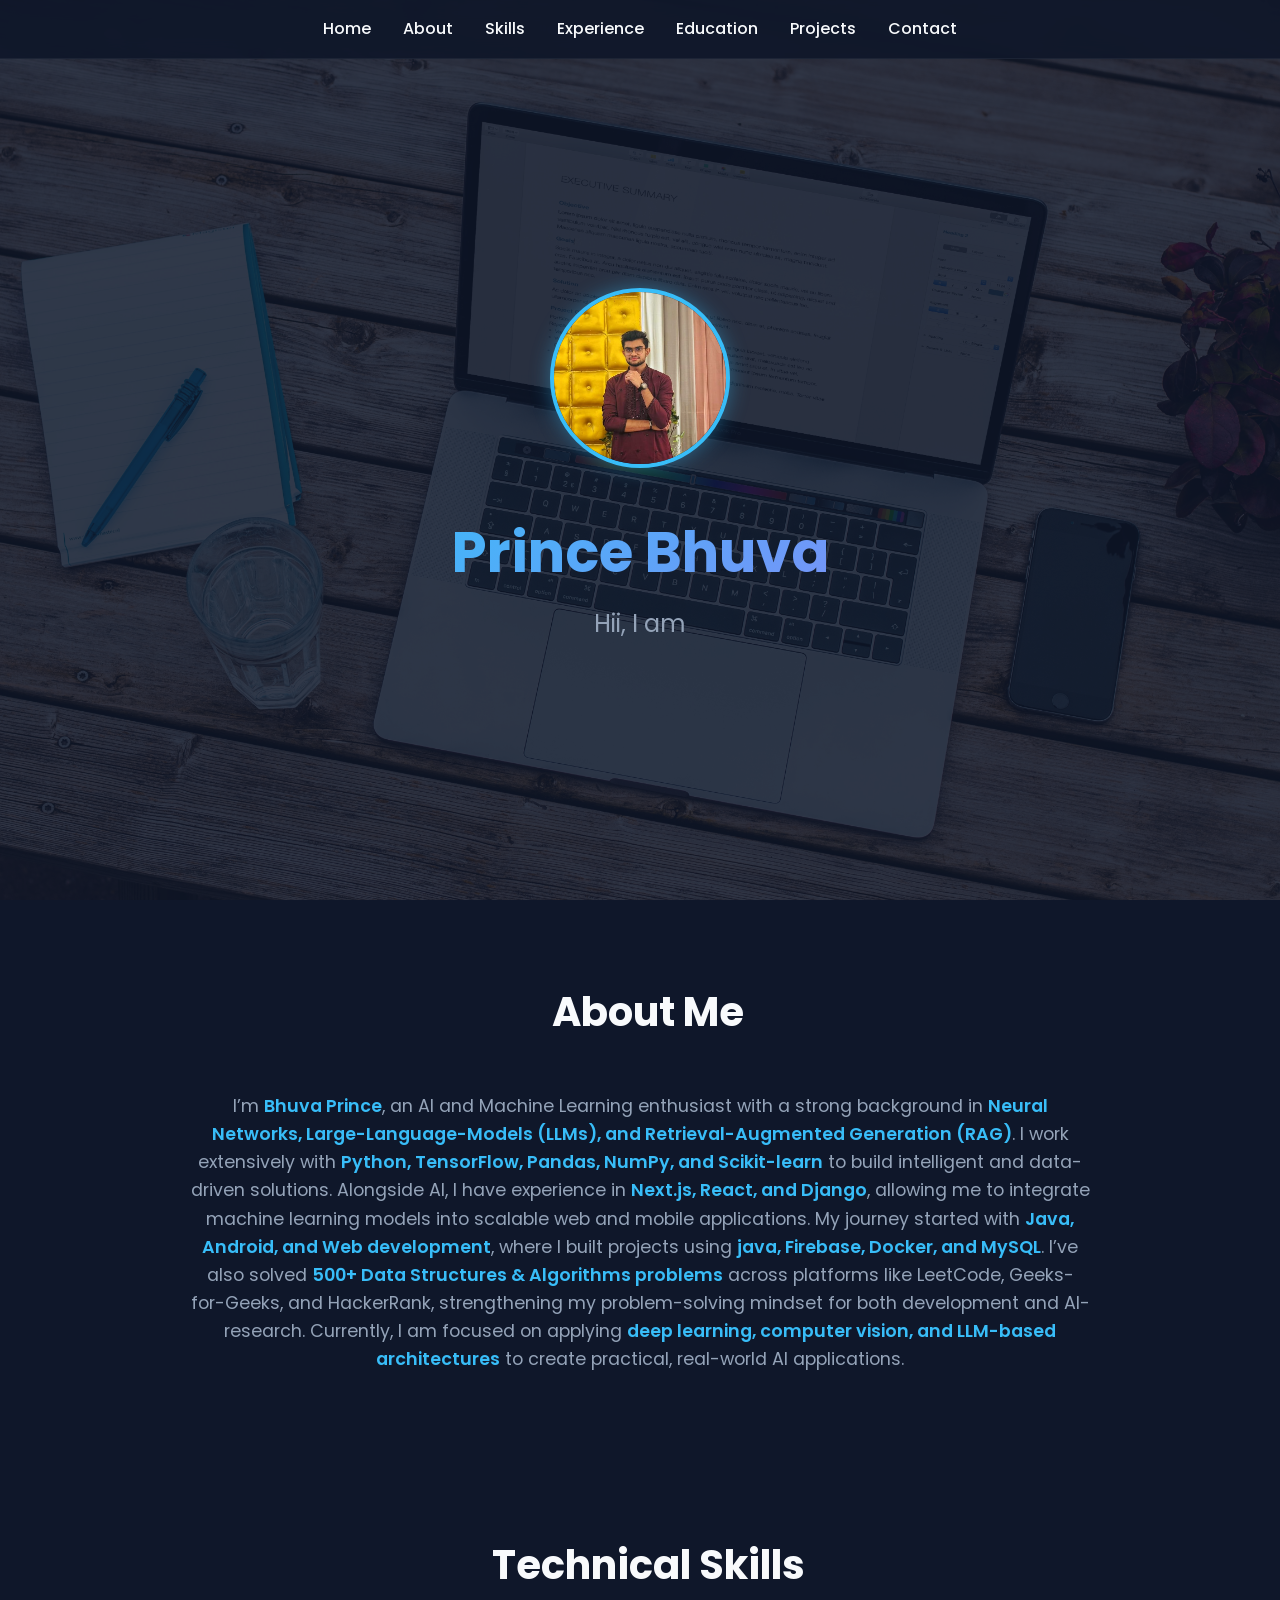
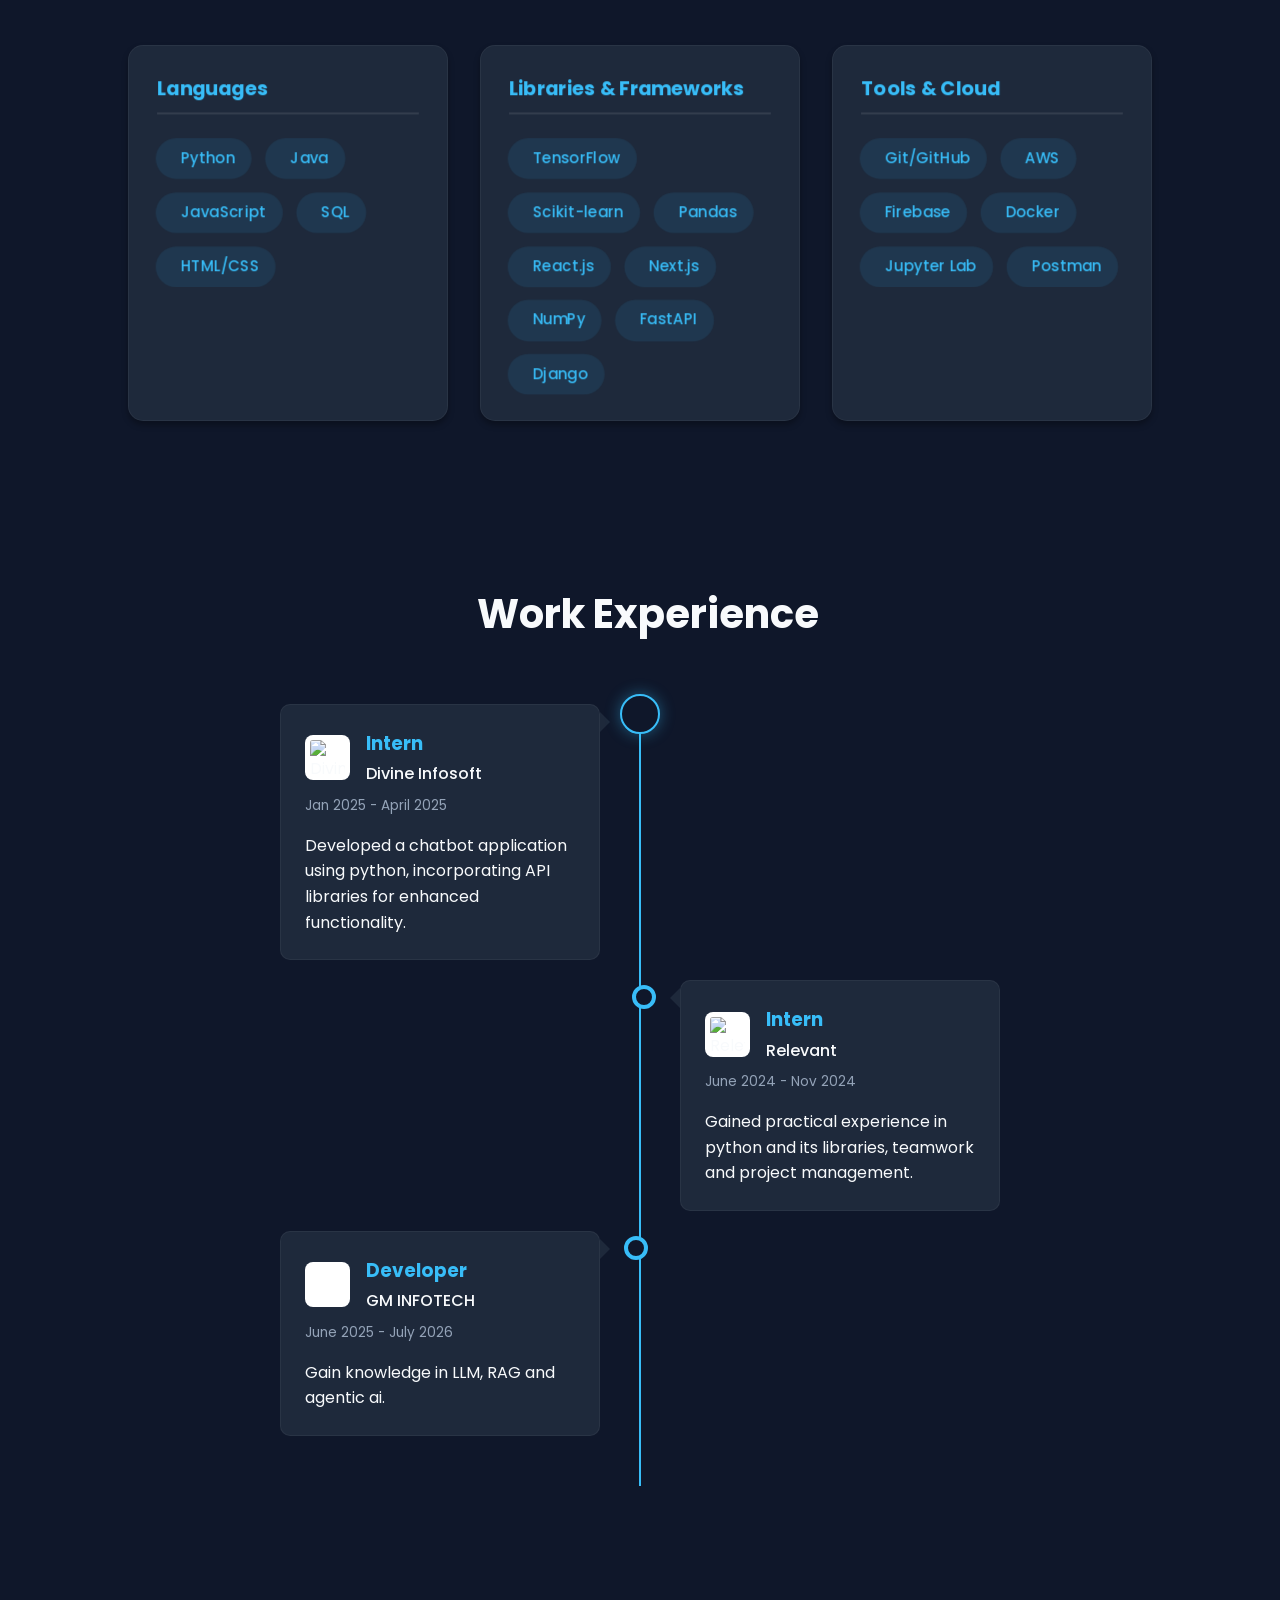
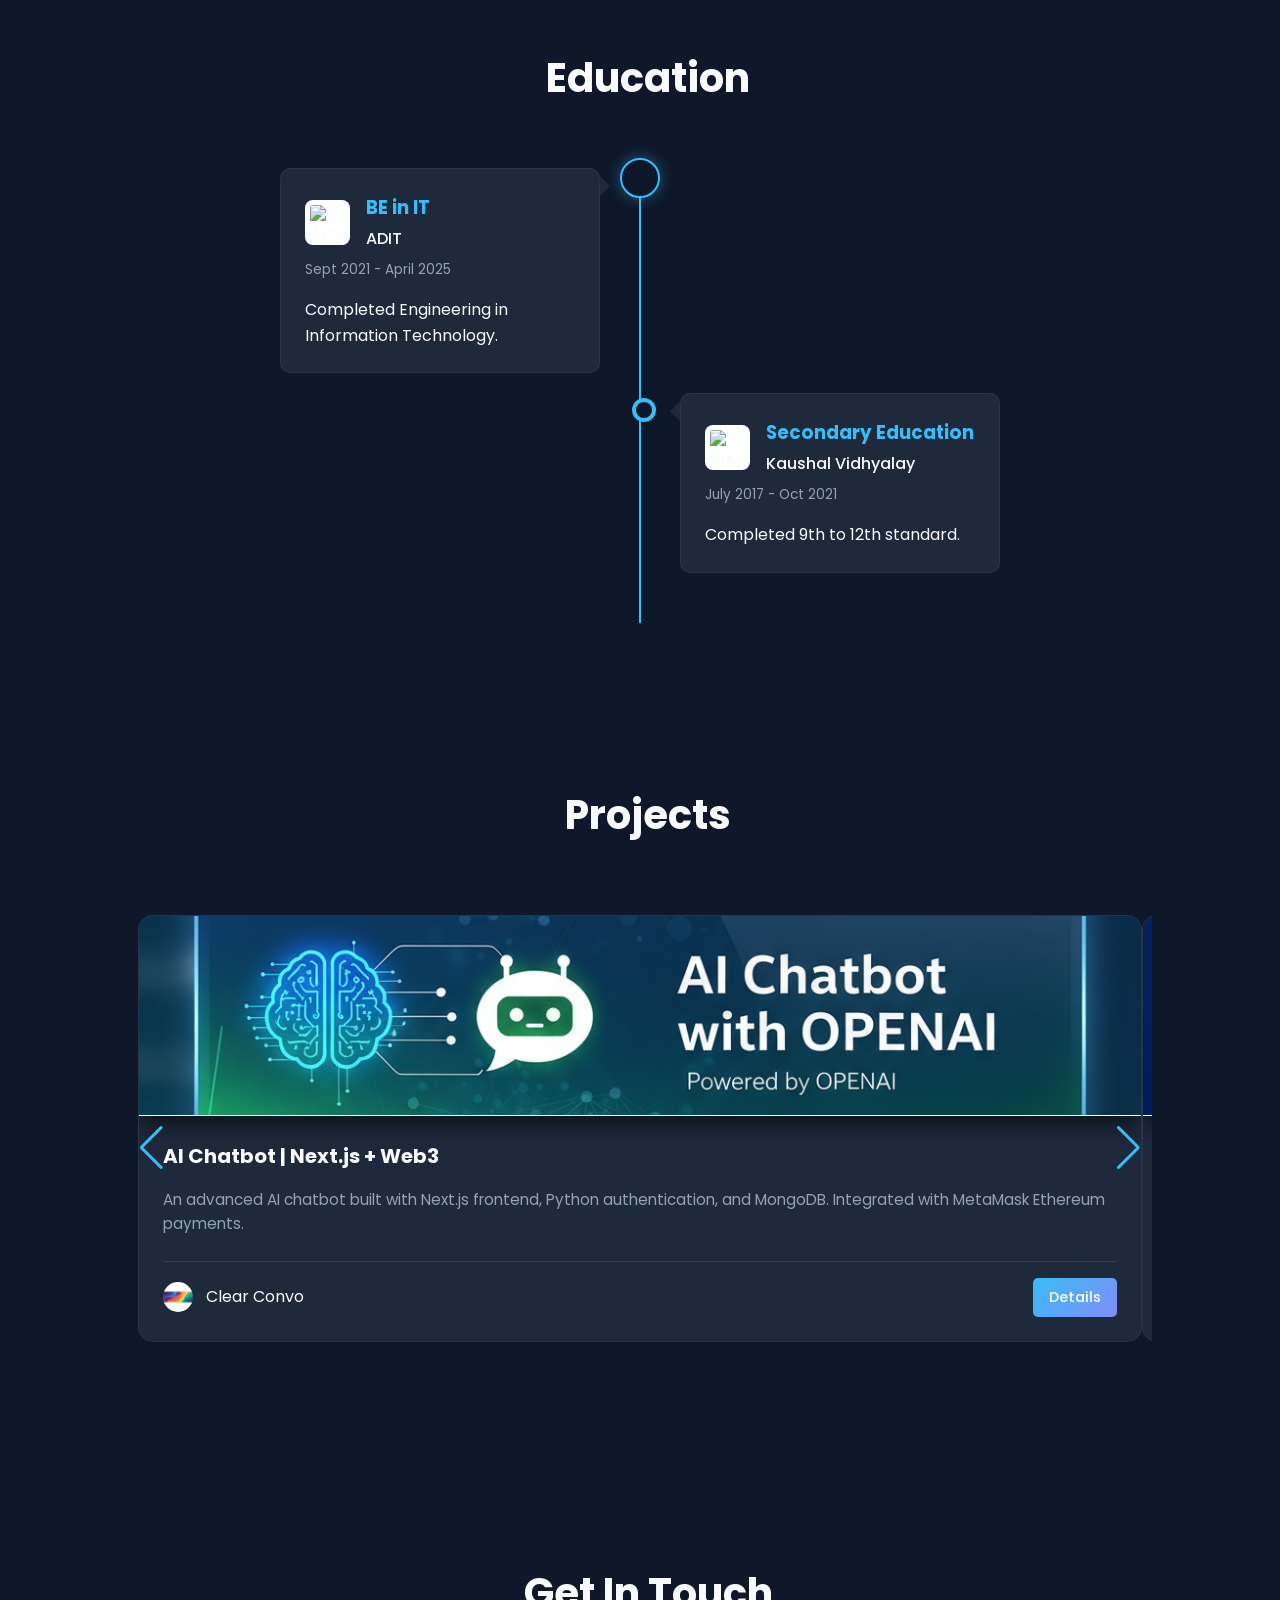
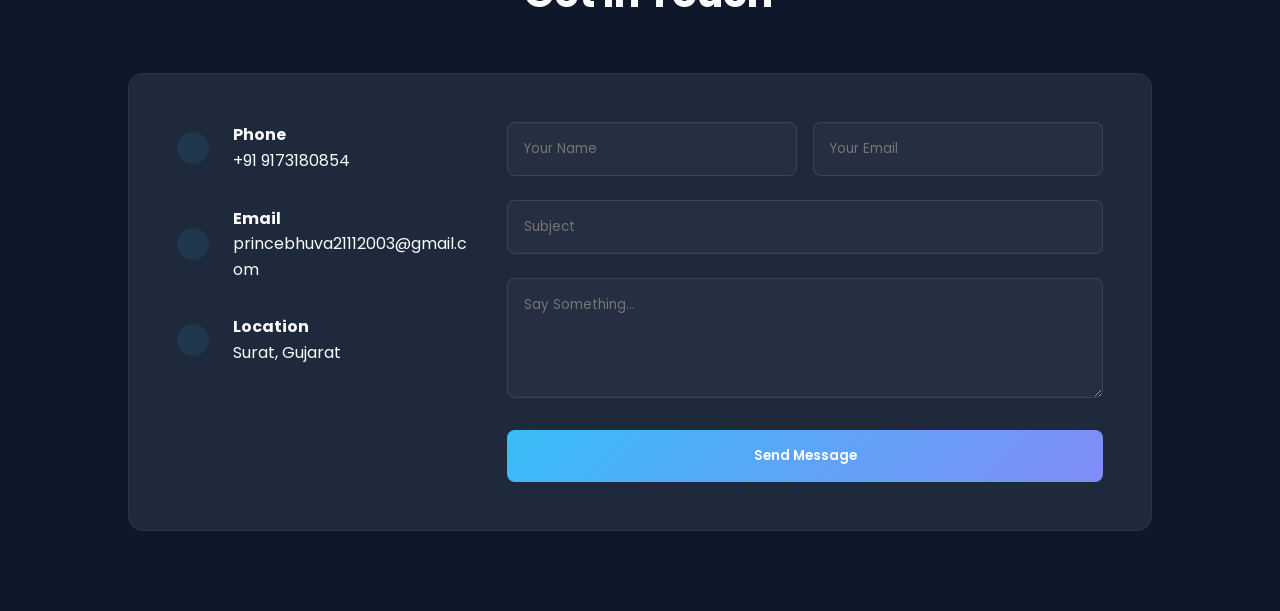
==== index.html @ 6ff41de2 "Add files via upload" ====
<!DOCTYPE html>
<html lang="en" style="scroll-behavior: smooth;">

<head>
    <meta charset="UTF-8">
    <meta name="viewport" content="width=device-width, initial-scale=1.0, minimum-scale=1.0, maximum-scale=5.0">
    <title>Prince Bhuva | AI & ML Developer</title>

    <script src="https://kit.fontawesome.com/f5c9131898.js" crossorigin="anonymous"></script>
    <link href="https://fonts.googleapis.com/css2?family=Poppins:wght@300;400;500;600;700&display=swap"
        rel="stylesheet">

    <link rel="stylesheet" href="https://cdn.jsdelivr.net/npm/swiper@11/swiper-bundle.min.css" />

    <style>
        /* Modern CSS Reset & Variables */
        :root {
            --bg-dark: #0f172a;
            --bg-card: #1e293b;
            --text-main: #f8fafc;
            --text-muted: #94a3b8;
            --accent: #38bdf8;
            --accent-glow: rgba(56, 189, 248, 0.4);
            --gradient: linear-gradient(135deg, #38bdf8, #818cf8);
        }

        * {
            margin: 0;
            padding: 0;
            box-sizing: border-box;
            font-family: 'Poppins', sans-serif;
        }

        /* FIX 2: Applied styling to html and body, strictly contained to 100% width */
        html, body {
            background-color: var(--bg-dark);
            color: var(--text-main);
            line-height: 1.6;
            overflow-x: hidden;
            width: 100%;
            max-width: 100vw;
        }

        /* --- 3D Depth Classes for Cards & Images --- */
        .project-card, .skill-category, .profile-img {
            transform-style: preserve-3d;
            transform: perspective(1000px);
            transition: box-shadow 0.3s ease;
        }

        .project-img {
            transform: translateZ(40px);
            box-shadow: 0 10px 20px rgba(0,0,0,0.5);
        }

        .project-info, .skill-category h3 {
            transform: translateZ(30px);
        }

        .skill-tags {
            transform: translateZ(40px);
        }

        .project-card:hover, .skill-category:hover,
        .project-card.js-tilt-glare, .skill-category.js-tilt-glare {
            box-shadow: 0 25px 50px rgba(56, 189, 248, 0.2), 0 0 20px rgba(0,0,0,0.8);
        }

        /* Glassmorphism Header */
        header {
            position: fixed;
            top: 0;
            width: 100%;
            background: rgba(15, 23, 42, 0.9);
            backdrop-filter: blur(10px);
            z-index: 1000;
            border-bottom: 1px solid rgba(255, 255, 255, 0.05);
        }

        nav {
            display: flex;
            justify-content: center;
            align-items: center;
            padding: 1rem 5%;
            position: relative;
            width: 100%;
        }

        .menu-btn {
            display: none;
            color: var(--text-main);
            font-size: 1.5rem;
            cursor: pointer;
        }

        nav ul {
            display: flex;
            list-style: none;
            gap: 2rem;
            transition: 0.3s ease-in-out;
        }

        nav a {
            text-decoration: none;
            color: var(--text-main);
            font-weight: 500;
            transition: color 0.3s ease;
        }

        nav a:hover {
            color: var(--accent);
        }

        /* Hero Section */
        #hero {
            min-height: 100vh;
            display: flex;
            flex-direction: column;
            justify-content: center;
            align-items: center;
            text-align: center;
            padding: 6rem 5% 2rem;
            background: url('background.jpg') center/cover no-repeat;
            position: relative;
            width: 100%;
        }

        #hero::before {
            content: '';
            position: absolute;
            top: 0;
            left: 0;
            right: 0;
            bottom: 0;
            background: rgba(15, 23, 42, 0.85);
            z-index: 1;
        }

        #hero-content {
            position: relative;
            z-index: 2;
            width: 100%;
            max-width: 600px;
        }

        .profile-img {
            width: 180px;
            height: 180px;
            border-radius: 50%;
            object-fit: cover;
            border: 4px solid var(--accent);
            box-shadow: 0 0 20px var(--accent-glow);
            margin-bottom: 2rem;
            background-color: white;
        }

        h1 {
            font-size: 3.5rem;
            margin-bottom: 0.5rem;
            background: var(--gradient);
            -webkit-background-clip: text;
            -webkit-text-fill-color: transparent;
        }

        .subtitle {
            font-size: 1.5rem;
            color: var(--text-muted);
            margin-bottom: 1.5rem;
        }

        .social-icons {
            display: flex;
            gap: 1.5rem;
            justify-content: center;
            margin-top: 2rem;
        }

        .social-icons a {
            color: var(--text-main);
            font-size: 1.5rem;
            transition: transform 0.3s, color 0.3s;
        }

        .social-icons a:hover {
            color: var(--accent);
            transform: translateY(-3px);
        }

        /* Section Global Styles */
        section {
            padding: 5rem 10%;
            width: 100%;
        }

        .section-heading {
            text-align: center;
            font-size: 2.5rem;
            margin-bottom: 3rem;
            display: flex;
            align-items: center;
            justify-content: center;
            gap: 1rem;
        }

        .section-heading i {
            color: var(--accent);
        }

        /* About Section */
        #about p {
            font-size: 1.1rem;
            color: var(--text-muted);
            max-width: 900px;
            margin: 0 auto;
            text-align: center;
        }

        .text-highlight {
            color: var(--accent);
            font-weight: 600;
        }

        /* Skills Grid */
        .skills-container {
            display: grid;
            grid-template-columns: repeat(auto-fit, minmax(250px, 1fr));
            gap: 2rem;
        }

        .skill-category {
            background: var(--bg-card);
            padding: 2rem;
            border-radius: 15px;
            box-shadow: 0 4px 6px rgba(0, 0, 0, 0.3);
            border: 1px solid rgba(255, 255, 255, 0.05);
            transition: transform 0.3s ease;
        }

        .skill-category:hover {
            transform: translateY(-5px);
        }

        .skill-category h3 {
            margin-bottom: 1.5rem;
            color: var(--accent);
            border-bottom: 2px solid rgba(255, 255, 255, 0.1);
            padding-bottom: 0.5rem;
        }

        .skill-tags {
            display: flex;
            flex-wrap: wrap;
            gap: 0.8rem;
        }

        .skill-tag {
            background: rgba(56, 189, 248, 0.1);
            color: var(--accent);
            padding: 0.5rem 1rem;
            border-radius: 20px;
            font-size: 0.9rem;
            font-weight: 500;
            display: flex;
            align-items: center;
            gap: 0.5rem;
        }

        /* Modern Timeline */
        .timeline {
            position: relative;
            max-width: 800px;
            margin: 0 auto;
            padding-bottom: 40px;
        }

        .timeline::after {
            content: '';
            position: absolute;
            width: 2px;
            background: var(--accent);
            top: 0;
            bottom: 0;
            left: 50%;
            margin-left: -1px;
        }

        .timeline-item {
            padding: 10px 40px;
            position: relative;
            background-color: inherit;
            width: 50%;
        }

        .timeline-item::after {
            content: '';
            position: absolute;
            width: 16px;
            height: 16px;
            right: -8px;
            background-color: var(--bg-dark);
            border: 4px solid var(--accent);
            top: 15px;
            border-radius: 50%;
            z-index: 1;
        }

        .left { left: 0; }
        .right { left: 50%; }

        .left::before {
            content: " ";
            height: 0;
            position: absolute;
            top: 18px;
            width: 0;
            z-index: 1;
            right: 30px;
            border: medium solid var(--bg-card);
            border-width: 10px 0 10px 10px;
            border-color: transparent transparent transparent var(--bg-card);
        }

        .right::before {
            content: " ";
            height: 0;
            position: absolute;
            top: 18px;
            width: 0;
            z-index: 1;
            left: 30px;
            border: medium solid var(--bg-card);
            border-width: 10px 10px 10px 0;
            border-color: transparent var(--bg-card) transparent transparent;
        }

        .right::after { left: -8px; }

        .timeline-content {
            padding: 1.5rem;
            background-color: var(--bg-card);
            border-radius: 10px;
            border: 1px solid rgba(255, 255, 255, 0.05);
        }

        .timeline-header {
            display: flex;
            align-items: center;
            gap: 1rem;
            margin-bottom: 0.5rem;
        }

        .timeline-logo {
            width: 45px;
            height: 45px;
            object-fit: contain;
            border-radius: 8px;
            background-color: white;
            padding: 5px;
        }

        .timeline-content h3 {
            color: var(--accent);
            font-size: 1.15rem;
            margin-bottom: 0.2rem;
        }

        .timeline-content h4 {
            font-weight: 500;
            font-size: 1rem;
            color: var(--text-main);
        }

        .timeline-date {
            color: var(--text-muted);
            font-size: 0.85rem;
            margin-bottom: 1rem;
            display: block;
        }

        /* Scrollable Traveller Icons */
        .timeline-divider {
            position: absolute;
            top: 0;
            left: 50%;
            transform: translateX(-50%);
            z-index: 2;
            transition: transform 0.15s ease-out;
        }

        .timeline-traveller {
            display: flex;
            align-items: center;
            justify-content: center;
            width: 40px;
            height: 40px;
            background-color: var(--bg-dark);
            border: 2px solid var(--accent);
            border-radius: 50%;
            color: var(--accent);
            font-size: 1.2rem;
            box-shadow: 0 0 15px var(--accent-glow);
        }

        /* Swiper / Projects Grid Fixes */
        .swiper {
            width: 100%;
            padding: 20px 10px 60px 10px; 
        }

        .swiper-slide {
            height: auto; 
            display: flex;
        }

        .project-card {
            background: var(--bg-card);
            border-radius: 15px;
            overflow: hidden;
            transition: transform 0.3s ease, box-shadow 0.3s ease;
            border: 1px solid rgba(255, 255, 255, 0.05);
            width: 100%;
            display: flex;
            flex-direction: column;
        }

        .project-card:hover {
            transform: translateY(-10px);
            box-shadow: 0 10px 30px rgba(0, 0, 0, 0.5);
        }

        .project-img {
            width: 100%;
            height: 200px;
            object-fit: cover;
            border-bottom: 1px solid rgba(255, 255, 255, 0.1);
            background-color: white;
        }

        .project-info {
            padding: 1.5rem;
            display: flex;
            flex-direction: column;
            justify-content: space-between;
            flex-grow: 1; 
        }

        .project-info h3 {
            margin-bottom: 1rem;
            font-size: 1.25rem;
        }

        .project-info p {
            color: var(--text-muted);
            font-size: 0.95rem;
            margin-bottom: 1.5rem;
        }

        .project-footer {
            display: flex;
            justify-content: space-between;
            align-items: center;
            border-top: 1px solid rgba(255, 255, 255, 0.1);
            padding-top: 1rem;
            margin-top: auto;
        }

        .author-info {
            display: flex;
            align-items: center;
            gap: 0.8rem;
        }

        .author-info img {
            width: 30px;
            height: 30px;
            border-radius: 50%;
        }

        .btn-readmore {
            padding: 0.5rem 1rem;
            background: var(--gradient);
            color: white;
            text-decoration: none;
            border-radius: 5px;
            font-size: 0.9rem;
            font-weight: 500;
            transition: opacity 0.3s;
        }

        .btn-readmore:hover {
            opacity: 0.9;
        }

        .swiper-pagination-bullet { background: var(--text-muted); }
        .swiper-pagination-bullet-active { background: var(--accent); }
        .swiper-button-next, .swiper-button-prev { color: var(--accent); }

        /* Contact Section */
        .contact-container {
            display: flex;
            flex-wrap: wrap;
            gap: 2rem;
            background: var(--bg-card);
            padding: 3rem;
            border-radius: 15px;
            border: 1px solid rgba(255, 255, 255, 0.05);
            width: 100%;
        }

        .contact-info { flex: 1; min-width: 250px; }
        .contact-form { flex: 2; min-width: 280px; width: 100%; }

        .info-item {
            display: flex;
            align-items: center;
            gap: 1.5rem;
            margin-bottom: 2rem;
        }

        .info-item p { word-break: break-all; overflow-wrap: break-word; }

        .info-item i {
            font-size: 1.5rem;
            color: var(--accent);
            background: rgba(56, 189, 248, 0.1);
            padding: 1rem;
            border-radius: 50%;
        }

        .form-row { display: flex; gap: 1rem; }
        .form-group { margin-bottom: 1.5rem; flex: 1; width: 100%; }

        .form-control {
            width: 100%;
            padding: 1rem;
            background: rgba(255, 255, 255, 0.03);
            border: 1px solid rgba(255, 255, 255, 0.1);
            border-radius: 8px;
            color: white;
            outline: none;
            transition: border-color 0.3s;
        }

        .form-control:focus { border-color: var(--accent); }
        textarea.form-control { resize: vertical; min-height: 120px; }

        .btn-submit {
            background: var(--gradient);
            color: white;
            border: none;
            padding: 1rem 2rem;
            border-radius: 8px;
            cursor: pointer;
            font-weight: 600;
            width: 100%;
            transition: opacity 0.3s;
        }

        .btn-submit:hover { opacity: 0.9; }

        /* --- Mobile Responsive Fixes --- */
        @media screen and (max-width: 768px) {
            nav { justify-content: space-between; padding: 1rem 5%; }
            .menu-btn { display: block; order: 2; }
            nav ul {
                position: absolute; top: 100%; left: 0; width: 100%;
                background: var(--bg-dark); flex-direction: column;
                padding: 1.5rem 5%; border-bottom: 1px solid rgba(255, 255, 255, 0.1);
                display: none;
            }
            nav ul.active { display: flex; }
            
            h1 { font-size: 2.2rem; }
            .subtitle { font-size: 1.1rem; }
            .profile-img { width: 140px; height: 140px; }
            section { padding: 4rem 5%; }
            .section-heading { font-size: 2rem; }
            
            .swiper-button-next, .swiper-button-prev {
                display: none; 
            }
            .swiper { padding-bottom: 50px; }

            .contact-container { padding: 1.5rem; gap: 1.5rem; }
            .form-row { flex-direction: column; gap: 0; }
            
            .timeline::after { left: 31px; }
            .timeline-item { width: 100%; padding-left: 70px; padding-right: 15px; }
            .timeline-item::before {
                left: 60px; border: medium solid white;
                border-width: 10px 10px 10px 0;
                border-color: transparent var(--bg-card) transparent transparent;
            }
            .left::after, .right::after { left: 23px; }
            .right { left: 0%; }
            .timeline-divider { left: 31px; transform: translateX(-50%); }
        }
    </style>
</head>

<body>

    <header>
        <nav>
            <div class="menu-btn"><i class="fas fa-bars"></i></div>
            <ul class="nav-links">
                <li><a href="#hero">Home</a></li>
                <li><a href="#about">About</a></li>
                <li><a href="#skills">Skills</a></li>
                <li><a href="#experience">Experience</a></li>
                <li><a href="#education">Education</a></li>
                <li><a href="#portfolio">Projects</a></li>
                <li><a href="#contact">Contact</a></li>
            </ul>
        </nav>
    </header>

    <main>
        <section id="hero">
            <div id="hero-content">
                <img src="Asset 11.png" alt="Prince Bhuva" class="profile-img">
                <h1>Prince Bhuva</h1>
                <p class="subtitle">Hii, I am <span id="auto-type" style="color: var(--accent)"></span></p>

                <div class="social-icons">
                    <a href="https://www.linkedin.com/in/prince-bhuva-a83894230?utm_source=share_via&utm_content=profile&utm_medium=member_android"><i class="fa-brands fa-linkedin"></i></a>
                    <a href="https://www.facebook.com/prince.bhuva.188"><i class="fa-brands fa-facebook"></i></a>
                    <a href="https://github.com/princebhuva21112003"><i class="fa-brands fa-github"></i></a>
                    <a href="#"><i class="fa-brands fa-stack-overflow"></i></a>
                </div>
            </div>
        </section>

        <section id="about">
            <h2 class="section-heading"><i class="fa-solid fa-user"></i> About Me</h2>
            <p>
                I’m <span class="text-highlight">Bhuva Prince</span>, an AI and Machine Learning enthusiast with a
                strong background in <span class="text-highlight">Neural Networks, Large-Language-Models (LLMs),
                    and Retrieval-Augmented Generation (RAG)</span>. I work extensively with
                <span class="text-highlight">Python, TensorFlow, Pandas, NumPy, and Scikit-learn</span> to build
                intelligent and data-driven solutions. Alongside AI, I have experience in <span
                    class="text-highlight">Next.js, React, and Django</span>,
                allowing me to integrate machine learning models into scalable web and mobile applications. My journey
                started with <span class="text-highlight">Java, Android, and Web development</span>,
                where I built projects using <span class="text-highlight"> java, Firebase, Docker, and
                    MySQL</span>. I’ve also solved <span class="text-highlight">500+ Data Structures & Algorithms
                    problems</span>
                across platforms like LeetCode, Geeks-for-Geeks, and HackerRank, strengthening my problem-solving
                mindset for both development and AI-research. Currently, I am focused on applying <span
                    class="text-highlight">deep learning, computer vision,
                    and LLM-based architectures</span> to create practical, real-world AI applications.
            </p>
        </section>

        <section id="skills">
            <h2 class="section-heading"><i class="fa-solid fa-code"></i> Technical Skills</h2>
            <div class="skills-container">
                <div class="skill-category">
                    <h3>Languages</h3>
                    <div class="skill-tags">
                        <span class="skill-tag"><i class="fa-brands fa-python"></i> Python</span>
                        <span class="skill-tag"><i class="fa-brands fa-java"></i> Java</span>
                        <span class="skill-tag"><i class="fa-brands fa-js"></i> JavaScript</span>
                        <span class="skill-tag"><i class="fa-solid fa-database"></i> SQL</span>
                        <span class="skill-tag"><i class="fa-brands fa-html5"></i> HTML/CSS</span>
                    </div>
                </div>
                <div class="skill-category">
                    <h3>Libraries & Frameworks</h3>
                    <div class="skill-tags">
                        <span class="skill-tag"><i class="fa-solid fa-brain"></i> TensorFlow</span>
                        <span class="skill-tag"><i class="fa-solid fa-square-root-variable"></i> Scikit-learn</span>
                        <span class="skill-tag"><i class="fa-solid fa-table"></i> Pandas</span>
                        <span class="skill-tag"><i class="fa-brands fa-react"></i> React.js</span>
                        <span class="skill-tag"><i class="fa-solid fa-cubes"></i> Next.js</span>
                        <span class="skill-tag"><i class="fa-solid fa-calculator"></i> NumPy</span>
                        <span class="skill-tag"><i class="fa-solid fa-bolt"></i> FastAPI</span>
                        <span class="skill-tag"><i class="fa-brands fa-python"></i> Django</span>
                    </div>
                </div>
                <div class="skill-category">
                    <h3>Tools & Cloud</h3>
                    <div class="skill-tags">
                        <span class="skill-tag"><i class="fa-brands fa-git-alt"></i> Git/GitHub</span>
                        <span class="skill-tag"><i class="fa-brands fa-aws"></i> AWS</span>
                         <span class="skill-tag"><i class="fa-solid fa-fire"></i> Firebase</span>
                        <span class="skill-tag"><i class="fa-brands fa-docker"></i> Docker</span>
                        <span class="skill-tag"><i class="fa-solid fa-book"></i> Jupyter Lab</span>
                        <span class="skill-tag"><i class="fa-solid fa-satellite-dish"></i> Postman</span>
                    </div>
                </div>
            </div>
        </section>

        <section id="experience">
            <h2 class="section-heading"><i class="fas fa-briefcase"></i> Work Experience</h2>
            <div class="timeline" id="exp-timeline">
                <div class="timeline-item left">
                    <div class="timeline-content">
                        <div class="timeline-header">
                            <img src="https://divineinfosoft.com/wp-content/uploads/2021/01/Group-1.png.webp" class="timeline-logo" alt="Divine Infosoft">
                            <div><h3>Intern</h3><h4>Divine Infosoft</h4></div>
                        </div>
                        <span class="timeline-date">Jan 2025 - April 2025</span>
                        <p>Developed a chatbot application using python, incorporating API libraries for enhanced functionality.</p>
                    </div>
                </div>

                <div class="timeline-item right">
                    <div class="timeline-content">
                        <div class="timeline-header">
                            <img src="https://relevantinc.com/wp-content/uploads/2018/03/Header-Logo_Retina.png" class="timeline-logo" alt="Relevant">
                            <div><h3>Intern</h3><h4>Relevant</h4></div>
                        </div>
                        <span class="timeline-date">June 2024 - Nov 2024</span>
                        <p>Gained practical experience in python and its libraries, teamwork and project management.</p>
                    </div>
                </div>

                <div class="timeline-item left">
                    <div class="timeline-content">
                        <div class="timeline-header">
                            <i class="fas fa-building timeline-logo" style="display: flex; align-items: center; justify-content: center; font-size: 1.5rem; color: var(--bg-dark);"></i>
                            <div><h3>Developer</h3><h4>GM INFOTECH</h4></div>
                        </div>
                        <span class="timeline-date">June 2025 - July 2026</span>
                        <p>Gain knowledge in LLM, RAG and agentic ai.</p>
                    </div>
                </div>

                <div class="timeline-divider" id="plane-icon">
                    <div class="timeline-traveller"><i class="fas fa-plane"></i></div>
                </div>
            </div>
        </section>

        <section id="education">
            <h2 class="section-heading"><i class="fas fa-graduation-cap"></i> Education</h2>
            <div class="timeline" id="edu-timeline">
                <div class="timeline-item left">
                    <div class="timeline-content">
                        <div class="timeline-header">
                            <img src="https://www.cvmu.edu.in/assets/images/cvm/heaer_logo_final.svg" class="timeline-logo" alt="ADIT Logo">
                            <div><h3>BE in IT</h3><h4>ADIT</h4></div>
                        </div>
                        <span class="timeline-date">Sept 2021 - April 2025</span>
                        <p>Completed Engineering in Information Technology.</p>
                    </div>
                </div>

                <div class="timeline-item right">
                    <div class="timeline-content">
                        <div class="timeline-header">
                            <img src="https://play-lh.googleusercontent.com/lEfamXbu_AmUkk6GNFv8rbvW9FoVEkZ5q_v9D4tiplAK9jYAYjD06Nf1RU9xcF3Mcw=w480-h960-rw" class="timeline-logo" alt="Kaushal Vidhyalay">
                            <div><h3>Secondary Education</h3><h4>Kaushal Vidhyalay</h4></div>
                        </div>
                        <span class="timeline-date">July 2017 - Oct 2021</span>
                        <p>Completed 9th to 12th standard.</p>
                    </div>
                </div>

                <div class="timeline-divider" id="car-icon">
                    <div class="timeline-traveller"><i class="fas fa-car"></i></div>
                </div>
            </div>
        </section>

        <section id="portfolio">
            <h2 class="section-heading"><i class="fa-solid fa-diagram-project"></i> Projects</h2>

            <div class="swiper projectSwiper">
                <div class="swiper-wrapper">

                    <div class="swiper-slide">
                        <div class="project-card">
                            <img src="AIchatbot.png" alt="AI Chatbot" class="project-img">
                            <div class="project-info">
                                <h3>AI Chatbot | Next.js + Web3</h3>
                                <p>An advanced AI chatbot built with Next.js frontend, Python authentication, and MongoDB. Integrated with MetaMask Ethereum payments.</p>
                                <div class="project-footer">
                                    <div class="author-info"><img src="j1.png" alt="Author"><span>Clear Convo</span></div>
                                    <a href="#" class="btn-readmore">Details</a>
                                </div>
                            </div>
                        </div>
                    </div>

                    <div class="swiper-slide">
                        <div class="project-card">
                            <img src="RAGbaseaiassistent.png" alt="RAG AI Assistant" class="project-img">
                            <div class="project-info">
                                <h3>AI Assistant with RAG & SQL</h3>
                                <p>An intelligent teaching assistant powered by Retrieval-Augmented Generation (RAG) and LLMs, capable of querying SQL data.</p>
                                <div class="project-footer">
                                    <div class="author-info"><img src="j1.png" alt="Author"><span>ReGx</span></div>
                                    <a href="#" class="btn-readmore">Details</a>
                                </div>
                            </div>
                        </div>
                    </div>

                    <div class="swiper-slide">
                        <div class="project-card">
                            <img src="insurance_charge_prediction.png" alt="Weather Detection" class="project-img">
                            <div class="project-info">
                                <h3> AI-Powered Insurance Predictor </h3>
                                <p>An intelligent Android application that extracts user data from uploaded form images using OCR to instantly predict insurance charges.</p>
                                <div class="project-footer">
                                    <div class="author-info"><img src="j1.png" alt="Author"><span>PREDICT CHARGES</span></div>
                                    <a href="predictive_system.html" class="btn-readmore">Details</a>
                                </div>
                            </div>
                        </div>
                    </div>

                    <div class="swiper-slide">
                        <div class="project-card">
                            <img src="sentiment.png" alt="Mood Prediction App" class="project-img">
                            <div class="project-info">
                                <h3> Cloud Sentiment Analysis</h3>
                                <p>An end-to-end machine learning pipeline that predicts user sentiment in real-time. Docker containerized and deployed on AWS EC2.</p>
                                <div class="project-footer">
                                    <div class="author-info"><img src="j1.png" alt="Author"><span>SentimentScope</span></div>
                                    <a href="sentiment_analysis_engine.html" class="btn-readmore">Details</a>
                                </div>
                            </div>
                        </div>
                    </div>

                    <div class="swiper-slide">
                        <div class="project-card">
                            <img src="yoloimage.png" alt="Smart E-Commerce" class="project-img">
                            <div class="project-info">
                                <h3>YOLO26 Multi-Task Vision</h3>
                                <p>A high-performance, cloud-ready computer vision system that performs real-time object detection and image classification.</p>
                                <div class="project-footer">
                                    <div class="author-info"><img src="j1.png" alt="Author"><span>Ecom</span></div>
                                    <a href="yolo-vision.html" class="btn-readmore">Details</a>
                                </div>
                            </div>
                        </div>
                    </div>

                </div>
                <div class="swiper-pagination"></div>
                <div class="swiper-button-next"></div>
                <div class="swiper-button-prev"></div>
            </div>
        </section>

        <section id="contact">
            <h2 class="section-heading"><i class="fa-solid fa-paper-plane"></i> Get In Touch</h2>
            <div class="contact-container">
                <div class="contact-info">
                    <div class="info-item"><i class="fa-solid fa-phone"></i><div><h4>Phone</h4><p>+91 9173180854</p></div></div>
                    <div class="info-item"><i class="fa-solid fa-envelope"></i><div style="min-width: 0; word-break: break-all;"><h4 >Email</h4><p>princebhuva21112003@gmail.com</p></div></div>
                    <div class="info-item"><i class="fa-solid fa-location-dot"></i><div><h4>Location</h4><p>Surat, Gujarat</p></div></div>
                </div>

                <form class="contact-form" onsubmit="event.preventDefault();">
                    <div class="form-row">
                        <div class="form-group"><input type="text" class="form-control" placeholder="Your Name" required></div>
                        <div class="form-group"><input type="email" class="form-control" placeholder="Your Email" required></div>
                    </div>
                    <div class="form-group"><input type="text" class="form-control" placeholder="Subject" required></div>
                    <div class="form-group"><textarea class="form-control" placeholder="Say Something..." required></textarea></div>
                    <button type="submit" class="btn-submit">Send Message</button>
                </form>
            </div>
        </section>
    </main>

    <script src="https://unpkg.com/typed.js@2.1.0/dist/typed.umd.js"></script>
    <script src="https://cdn.jsdelivr.net/npm/swiper@11/swiper-bundle.min.js"></script>
    <script src="https://cdnjs.cloudflare.com/ajax/libs/vanilla-tilt/1.8.0/vanilla-tilt.min.js"></script>
    <script src="https://unpkg.com/scrollreveal"></script>

    <script>
        // Mobile Menu Toggle
        const menuBtn = document.querySelector('.menu-btn');
        const navLinks = document.querySelector('.nav-links');
        const navItems = document.querySelectorAll('.nav-links li a');

        menuBtn.addEventListener('click', () => navLinks.classList.toggle('active'));
        navItems.forEach(item => item.addEventListener('click', () => navLinks.classList.remove('active')));

        // Typing Effect
        new Typed('#auto-type', {
            strings: ['Android Developer', 'Web Developer', 'AI / ML Developer'],
            typeSpeed: 100, backSpeed: 50, loop: true
        });

        // Initialize Swiper Slider (Fixed for Mobile Alignment)
        var swiper = new Swiper(".projectSwiper", {
            slidesPerView: 1,
            spaceBetween: 20, // Smaller gap for mobile
            loop: true,
            grabCursor: true,
            autoplay: { delay: 5000, disableOnInteraction: false },
            pagination: { el: ".swiper-pagination", clickable: true },
            navigation: { nextEl: ".swiper-button-next", prevEl: ".swiper-button-prev" },
            breakpoints: {
                768: { slidesPerView: 2, spaceBetween: 30 },
                1024: { slidesPerView: 3, spaceBetween: 30 },
            },
        });

        // --- Scroll Animation for Timeline Icons ---
        document.addEventListener("scroll", () => {
            const moveIconOnScroll = (timelineId, iconId) => {
                const timeline = document.getElementById(timelineId);
                const icon = document.getElementById(iconId);
                if (!timeline || !icon) return;
                
                const rect = timeline.getBoundingClientRect();
                const viewportCenter = window.innerHeight / 2;
                let scrolledDistance = viewportCenter - rect.top;
                
                const maxDistance = rect.height;
                if (scrolledDistance < 0) scrolledDistance = 0;
                if (scrolledDistance > maxDistance) scrolledDistance = maxDistance;
                
                icon.style.transform = `translateX(-50%) translateY(${scrolledDistance}px)`;
            };
            moveIconOnScroll("exp-timeline", "plane-icon");
            moveIconOnScroll("edu-timeline", "car-icon");
        });

        // --- 3D Parallax Tilt with Phone Gyroscope ---
        VanillaTilt.init(document.querySelectorAll(".project-card, .skill-category, .profile-img"), {
            max: 15, speed: 400, glare: true, "max-glare": 0.2, scale: 1.05,
            gyroscope: true, gyroscopeMinAngleX: -45, gyroscopeMaxAngleX: 45, gyroscopeMinAngleY: -45, gyroscopeMaxAngleY: 45
        });

        // --- 3D Scroll Reveal Animations ---
        const sr = ScrollReveal({ distance: '60px', duration: 1500, delay: 200, reset: true });
        
        sr.reveal('.section-heading, #hero-content, .contact-info', { origin: 'bottom' });
        sr.reveal('.skill-category', { origin: 'bottom', interval: 200 });
        sr.reveal('.projectSwiper', { origin: 'bottom' }); 
        sr.reveal('.timeline-item.left', { origin: 'left' });
        sr.reveal('.timeline-item.right', { origin: 'right' });
        sr.reveal('.contact-form', { origin: 'right' });
    </script>
</body>
</html>
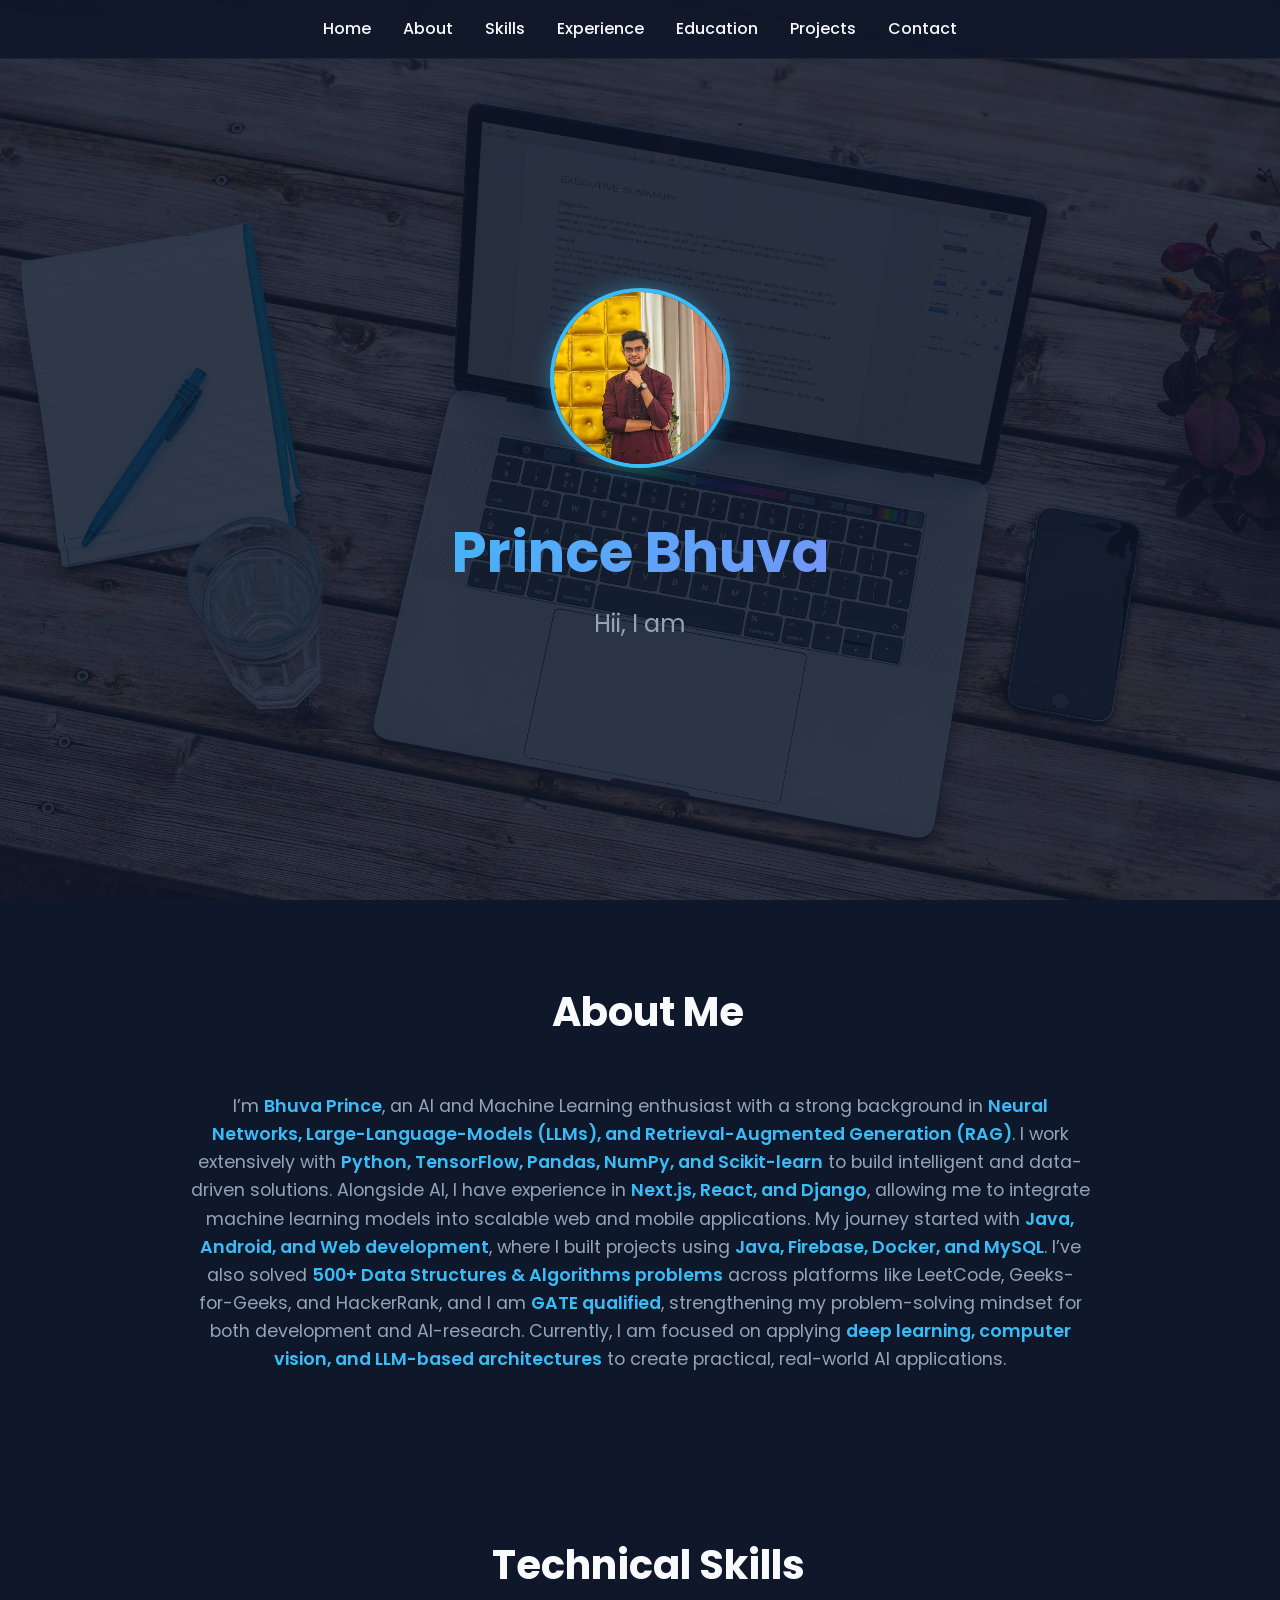
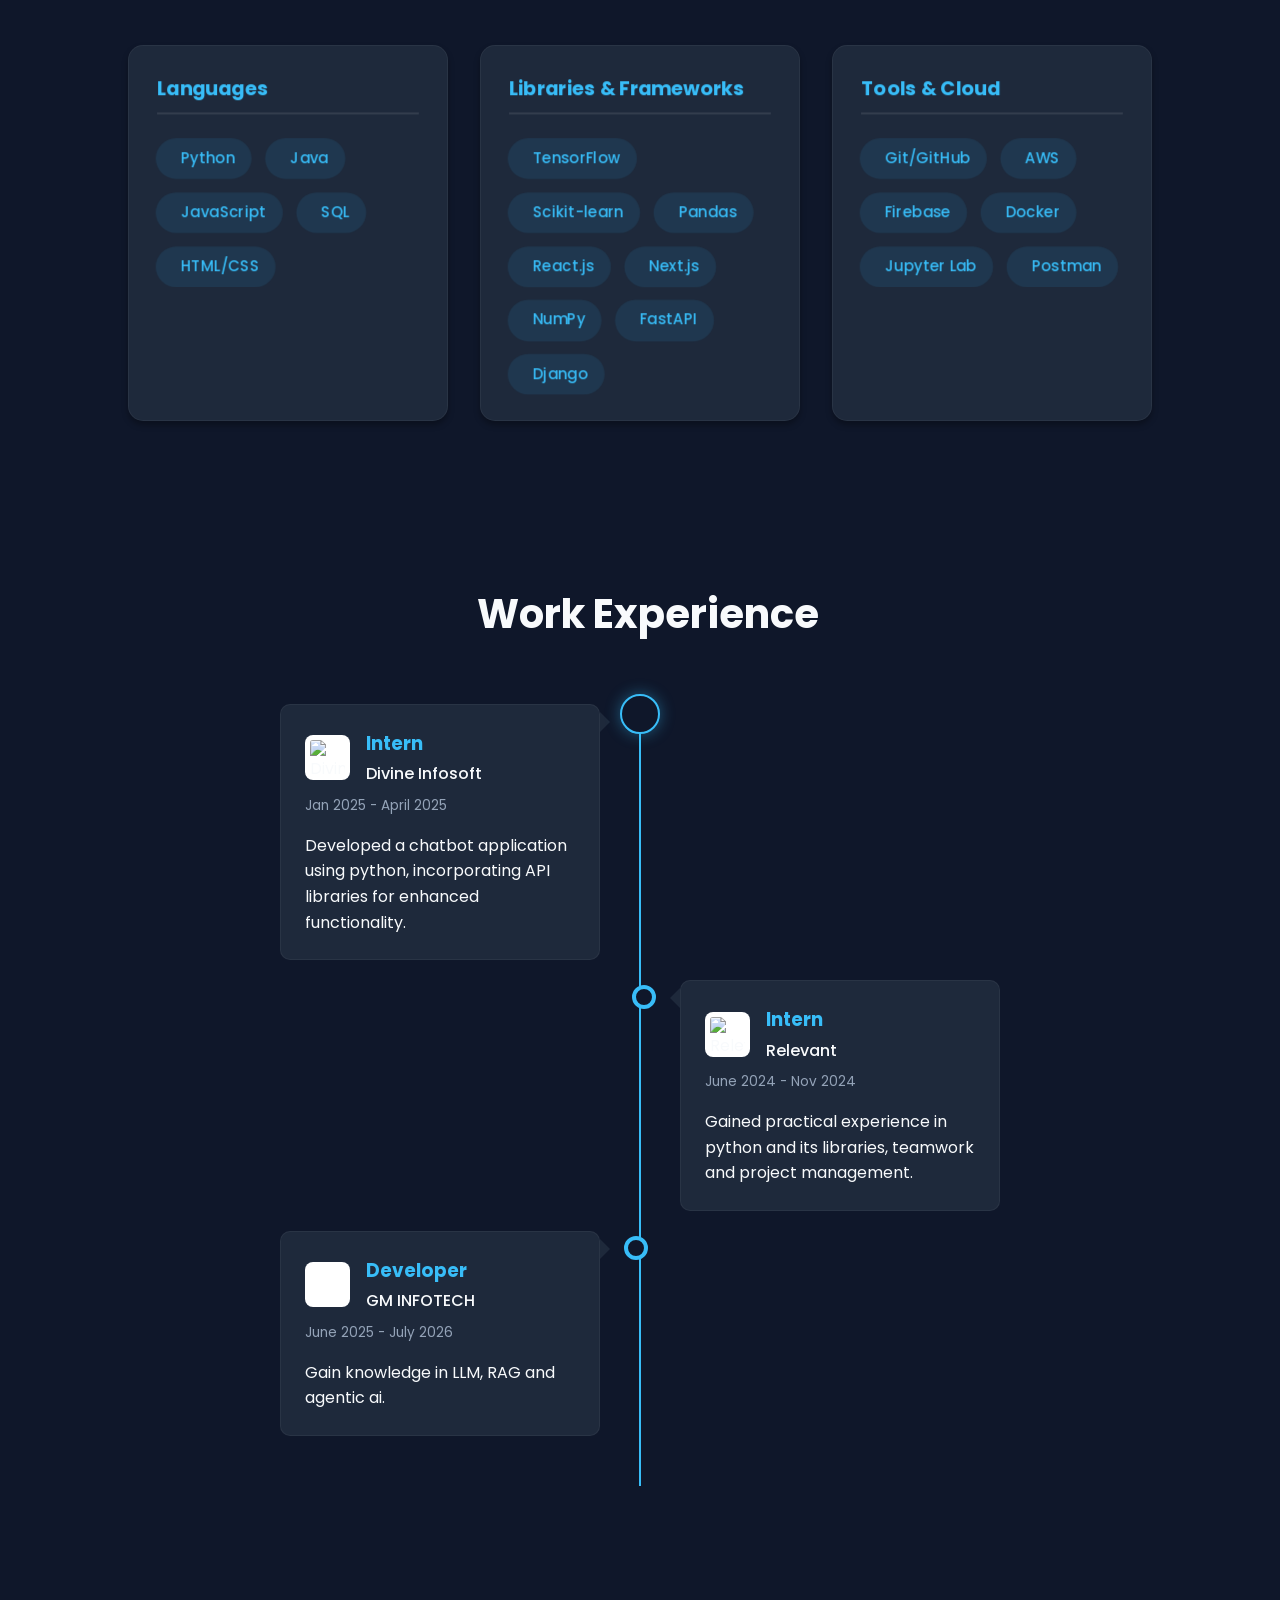
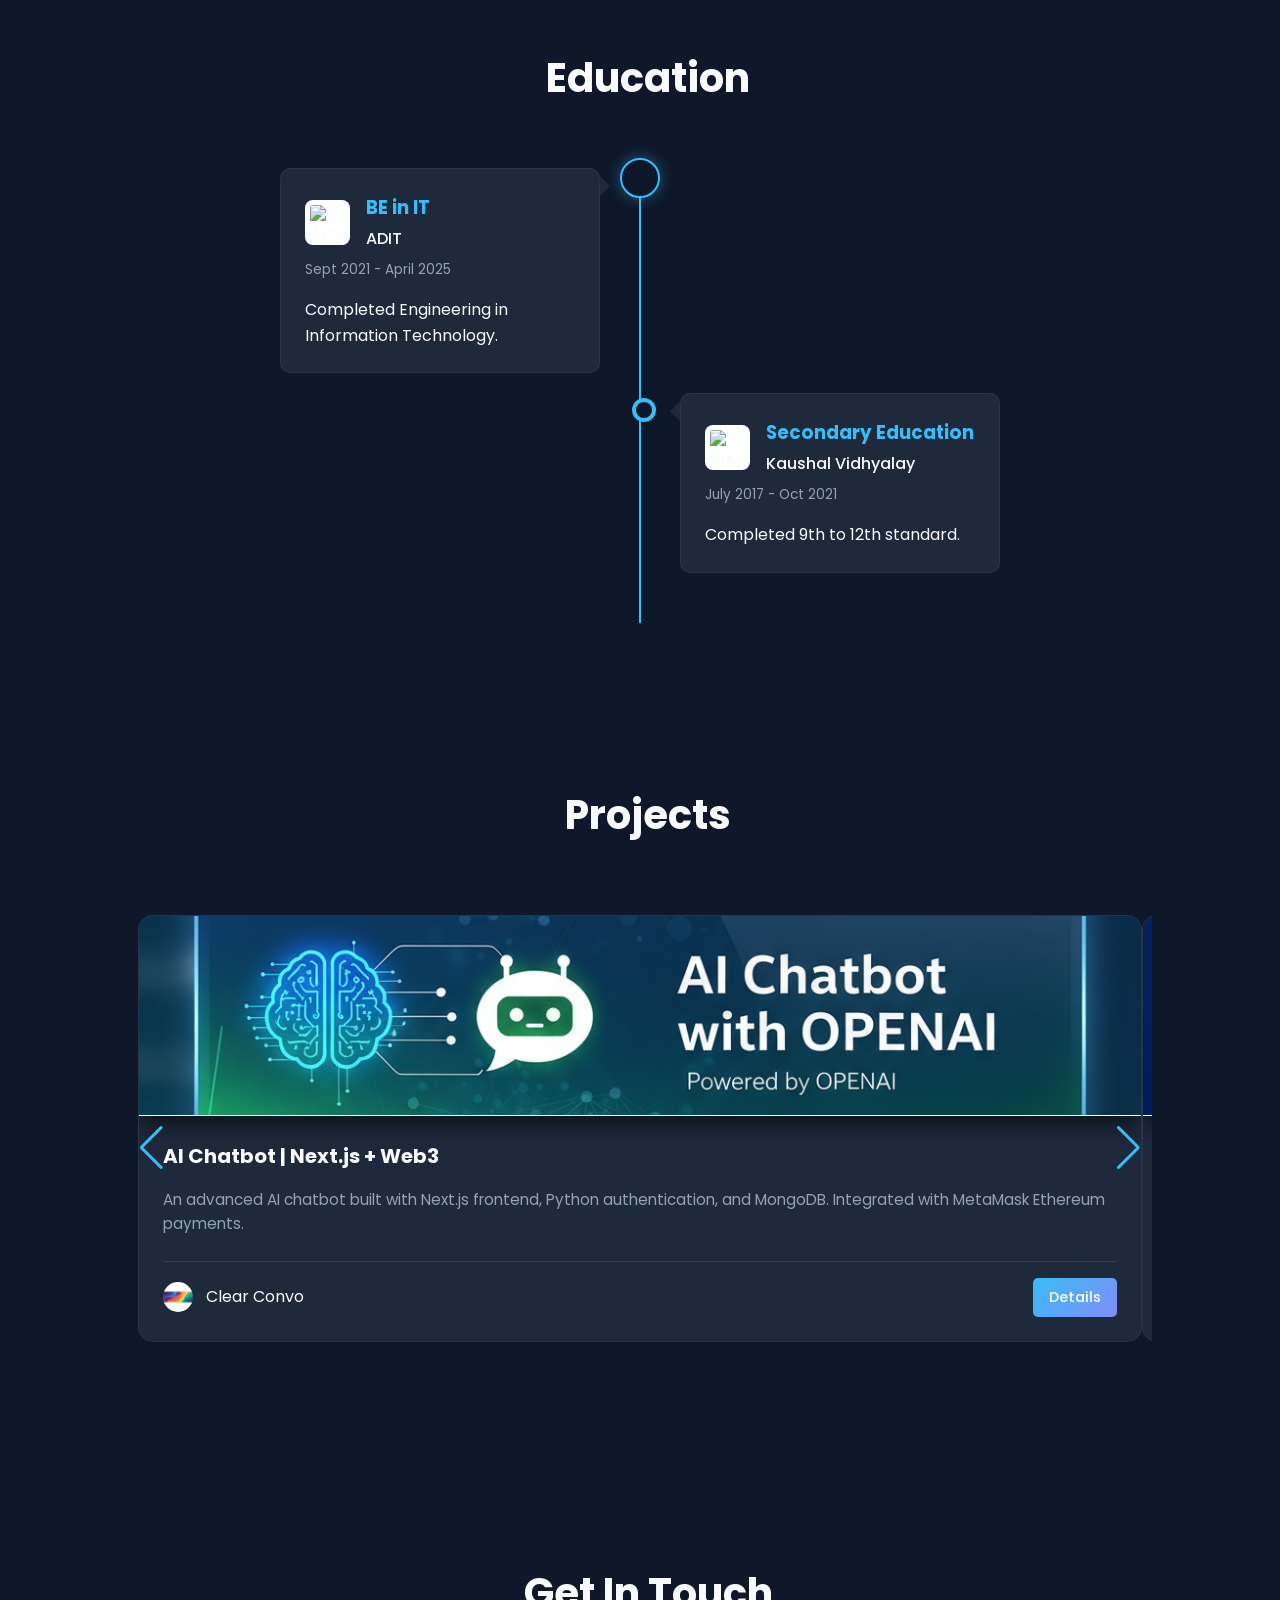
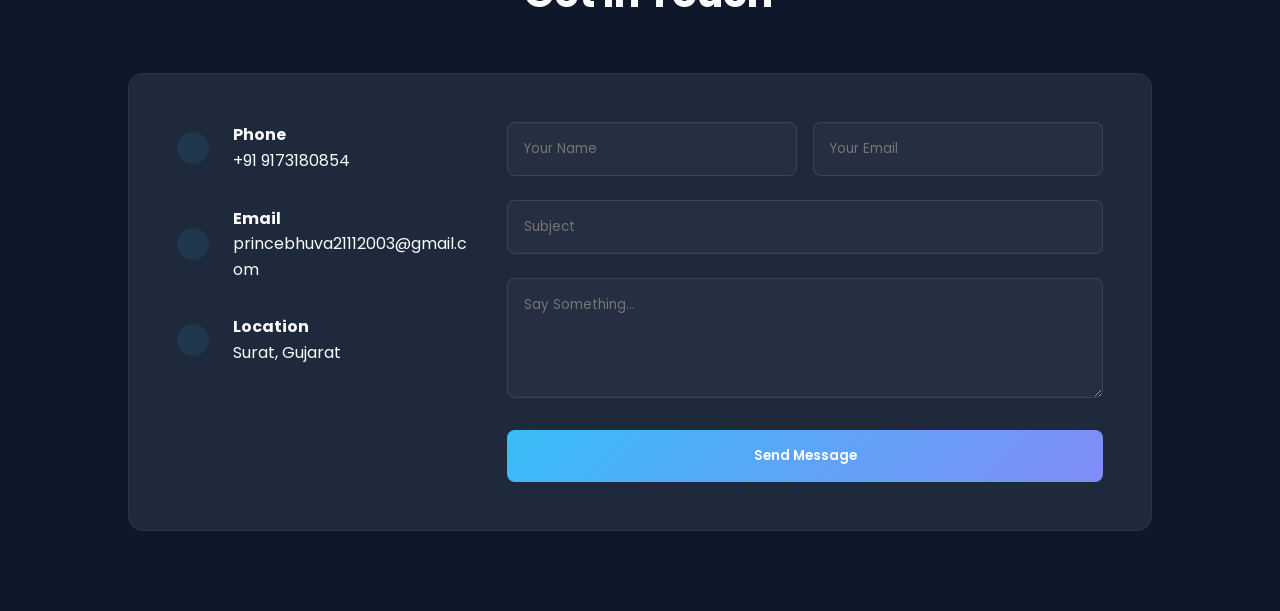
==== commit 4d310de5: "Update index.html" ====
--- a/index.html
+++ b/index.html
@@ -635,20 +635,20 @@
             <h2 class="section-heading"><i class="fa-solid fa-user"></i> About Me</h2>
             <p>
                 I’m <span class="text-highlight">Bhuva Prince</span>, an AI and Machine Learning enthusiast with a
-                strong background in <span class="text-highlight">Neural Networks, Large-Language-Models (LLMs),
-                    and Retrieval-Augmented Generation (RAG)</span>. I work extensively with
-                <span class="text-highlight">Python, TensorFlow, Pandas, NumPy, and Scikit-learn</span> to build
-                intelligent and data-driven solutions. Alongside AI, I have experience in <span
-                    class="text-highlight">Next.js, React, and Django</span>,
-                allowing me to integrate machine learning models into scalable web and mobile applications. My journey
-                started with <span class="text-highlight">Java, Android, and Web development</span>,
-                where I built projects using <span class="text-highlight"> java, Firebase, Docker, and
-                    MySQL</span>. I’ve also solved <span class="text-highlight">500+ Data Structures & Algorithms
-                    problems</span>
-                across platforms like LeetCode, Geeks-for-Geeks, and HackerRank, strengthening my problem-solving
-                mindset for both development and AI-research. Currently, I am focused on applying <span
-                    class="text-highlight">deep learning, computer vision,
-                    and LLM-based architectures</span> to create practical, real-world AI applications.
+strong background in <span class="text-highlight">Neural Networks, Large-Language-Models (LLMs),
+and Retrieval-Augmented Generation (RAG)</span>. I work extensively with
+<span class="text-highlight">Python, TensorFlow, Pandas, NumPy, and Scikit-learn</span> to build
+intelligent and data-driven solutions. Alongside AI, I have experience in <span
+class="text-highlight">Next.js, React, and Django</span>,
+allowing me to integrate machine learning models into scalable web and mobile applications. My journey
+started with <span class="text-highlight">Java, Android, and Web development</span>,
+where I built projects using <span class="text-highlight">Java, Firebase, Docker, and
+MySQL</span>. I’ve also solved <span class="text-highlight">500+ Data Structures & Algorithms
+problems</span>
+across platforms like LeetCode, Geeks-for-Geeks, and HackerRank, and I am <span class="text-highlight">GATE qualified</span>, strengthening my problem-solving
+mindset for both development and AI-research. Currently, I am focused on applying <span
+class="text-highlight">deep learning, computer vision,
+and LLM-based architectures</span> to create practical, real-world AI applications.
             </p>
         </section>
 
@@ -943,4 +943,4 @@
         sr.reveal('.contact-form', { origin: 'right' });
     </script>
 </body>
-</html>+</html>
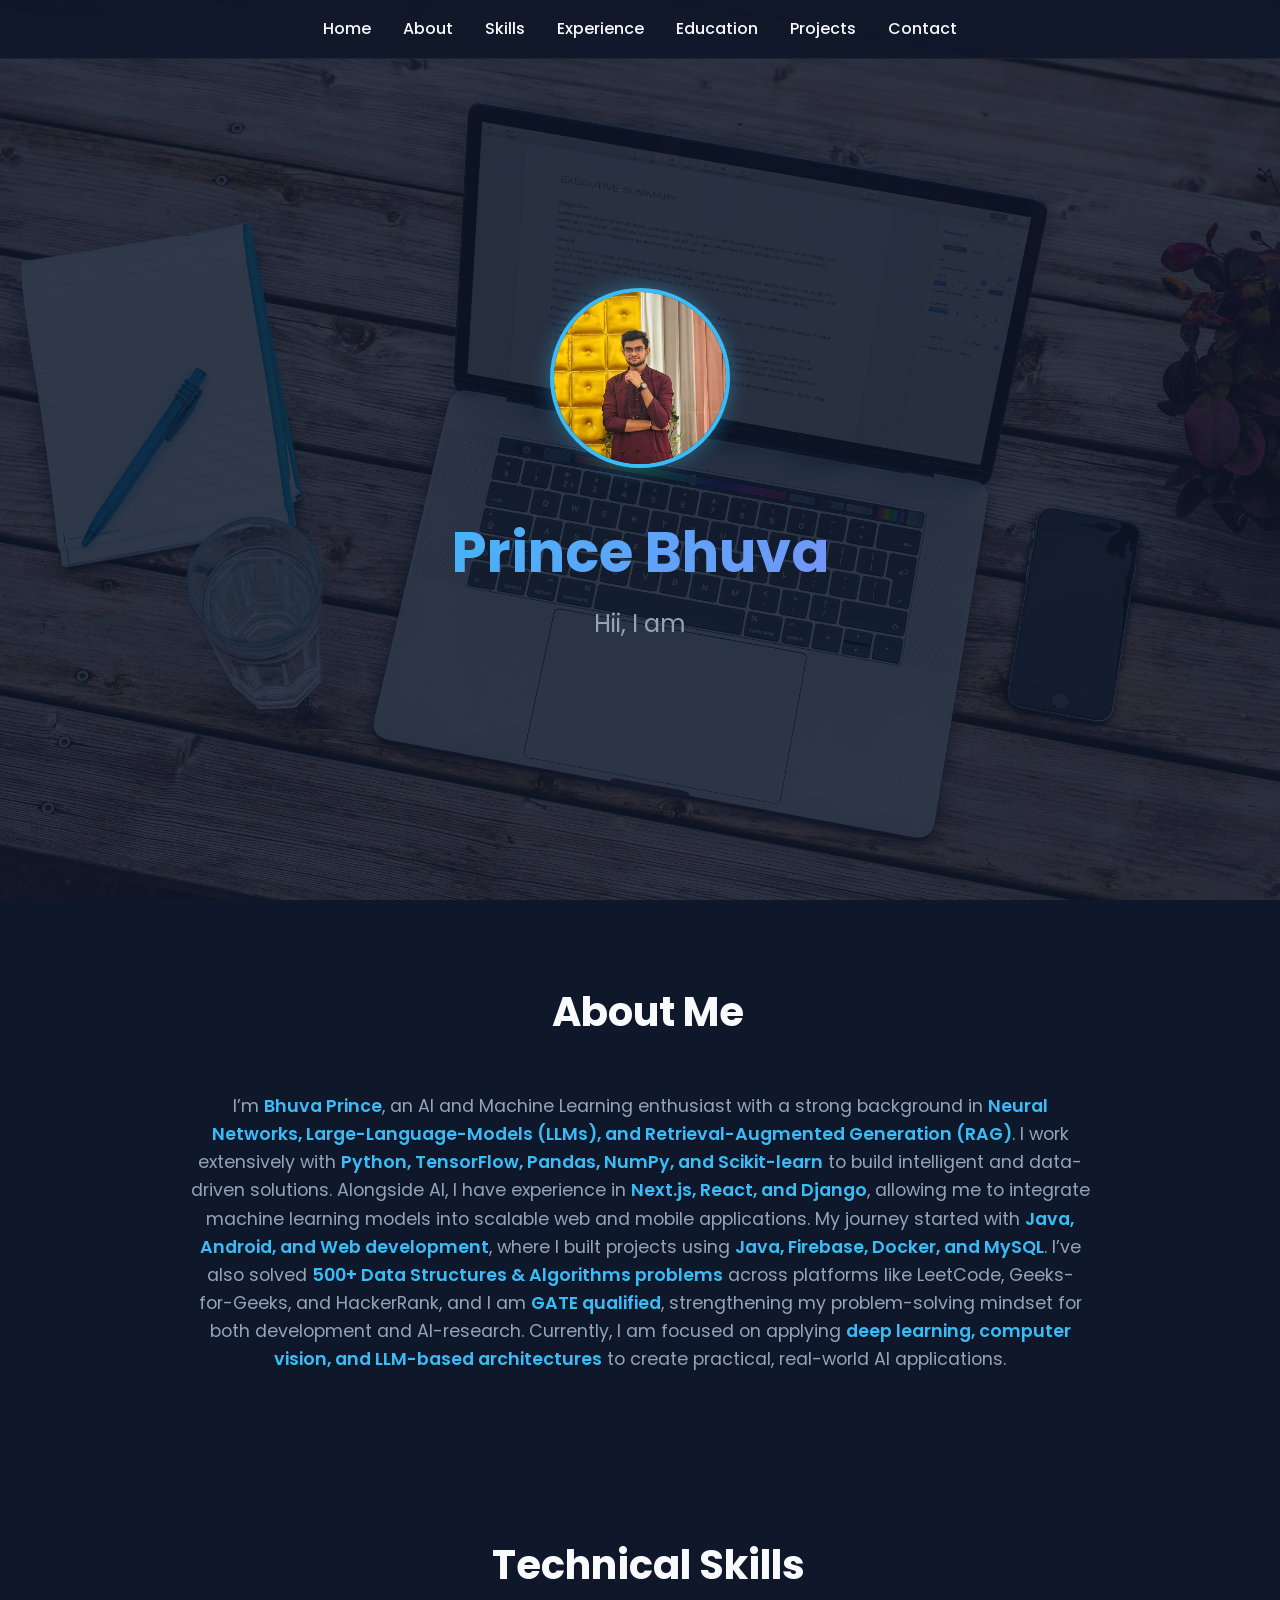
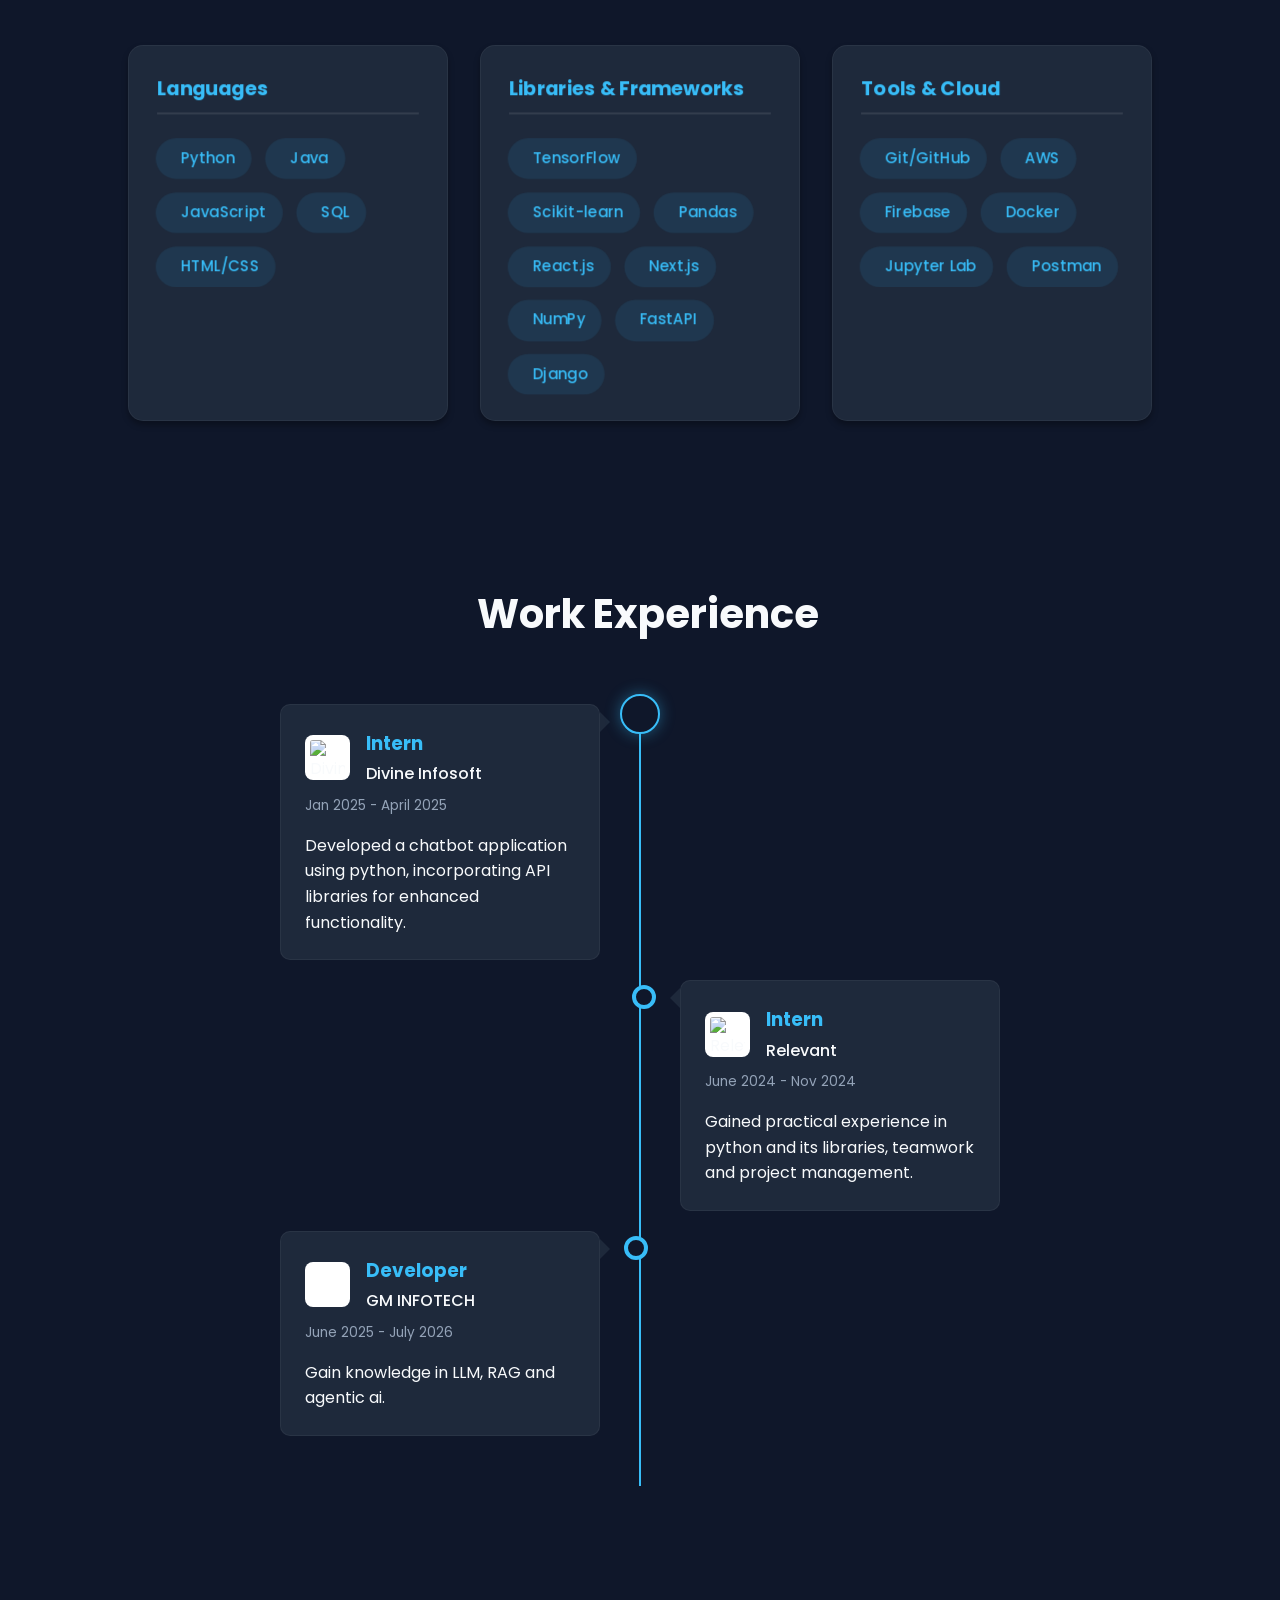
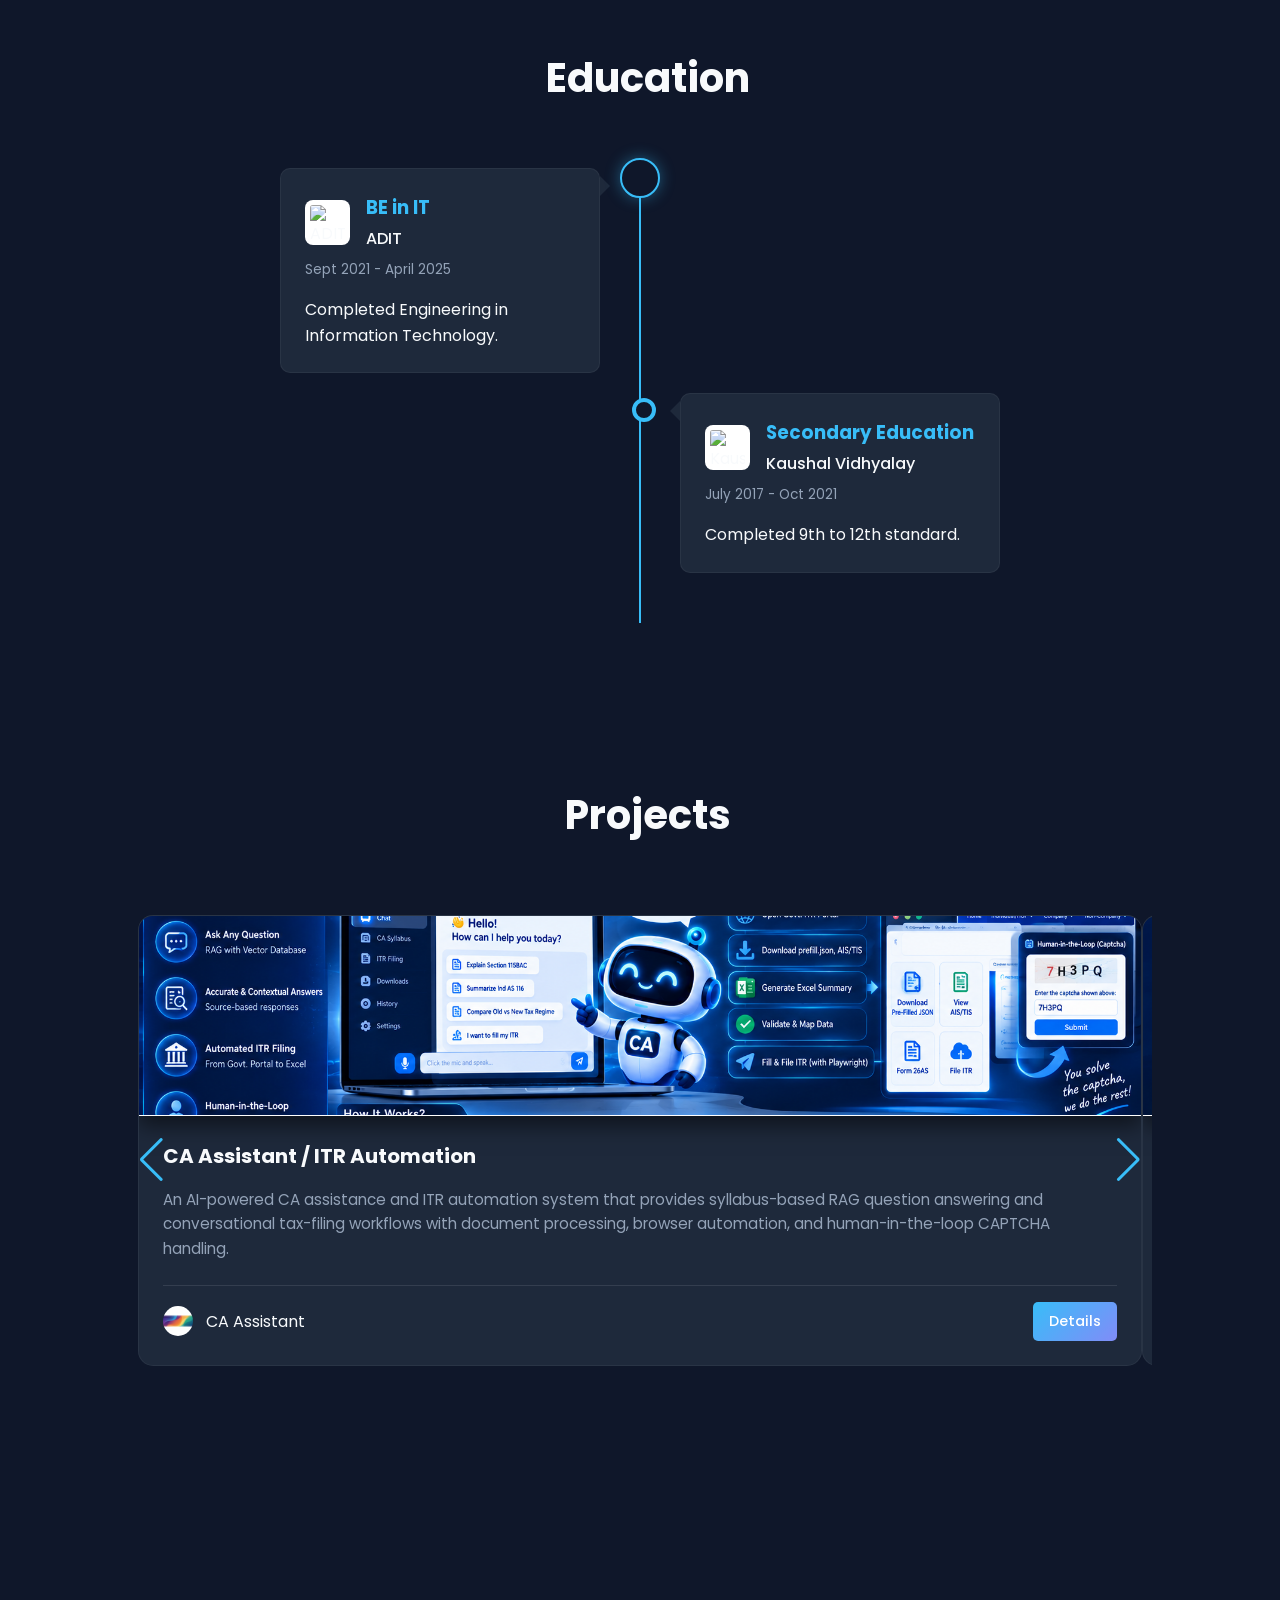
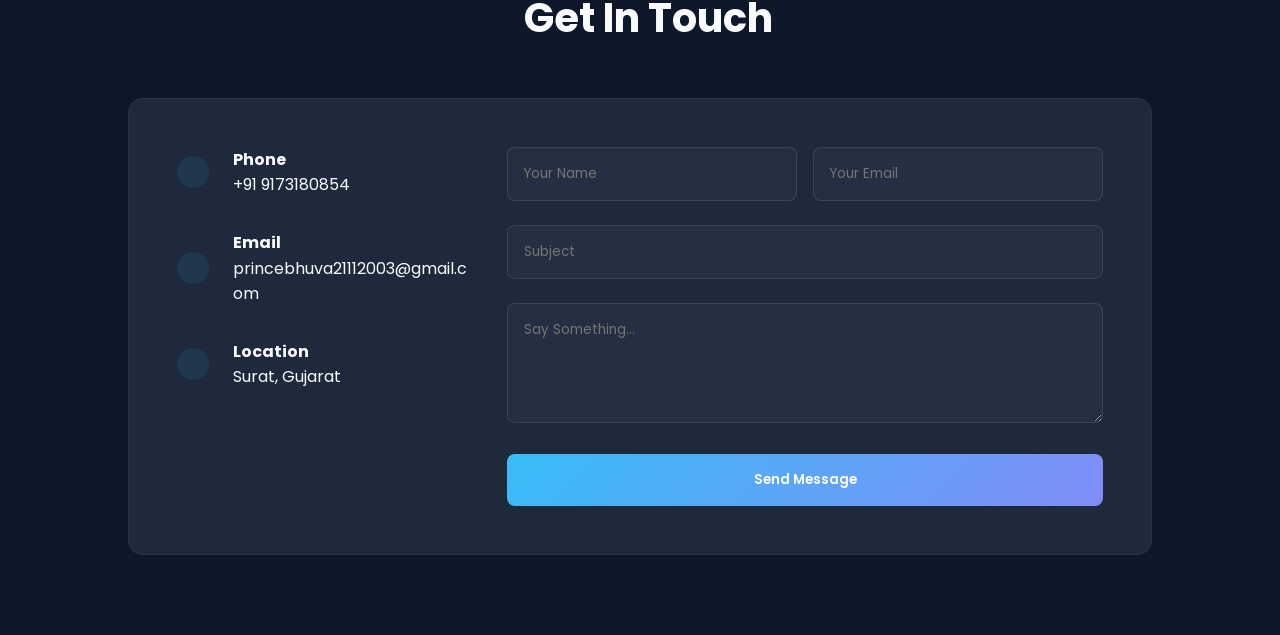
==== commit 1e5322be: "Add files via upload" ====
--- a/index.html
+++ b/index.html
@@ -32,7 +32,8 @@
         }
 
         /* FIX 2: Applied styling to html and body, strictly contained to 100% width */
-        html, body {
+        html,
+        body {
             background-color: var(--bg-dark);
             color: var(--text-main);
             line-height: 1.6;
@@ -42,7 +43,9 @@
         }
 
         /* --- 3D Depth Classes for Cards & Images --- */
-        .project-card, .skill-category, .profile-img {
+        .project-card,
+        .skill-category,
+        .profile-img {
             transform-style: preserve-3d;
             transform: perspective(1000px);
             transition: box-shadow 0.3s ease;
@@ -50,10 +53,11 @@
 
         .project-img {
             transform: translateZ(40px);
-            box-shadow: 0 10px 20px rgba(0,0,0,0.5);
-        }
-
-        .project-info, .skill-category h3 {
+            box-shadow: 0 10px 20px rgba(0, 0, 0, 0.5);
+        }
+
+        .project-info,
+        .skill-category h3 {
             transform: translateZ(30px);
         }
 
@@ -61,9 +65,11 @@
             transform: translateZ(40px);
         }
 
-        .project-card:hover, .skill-category:hover,
-        .project-card.js-tilt-glare, .skill-category.js-tilt-glare {
-            box-shadow: 0 25px 50px rgba(56, 189, 248, 0.2), 0 0 20px rgba(0,0,0,0.8);
+        .project-card:hover,
+        .skill-category:hover,
+        .project-card.js-tilt-glare,
+        .skill-category.js-tilt-glare {
+            box-shadow: 0 25px 50px rgba(56, 189, 248, 0.2), 0 0 20px rgba(0, 0, 0, 0.8);
         }
 
         /* Glassmorphism Header */
@@ -304,8 +310,13 @@
             z-index: 1;
         }
 
-        .left { left: 0; }
-        .right { left: 50%; }
+        .left {
+            left: 0;
+        }
+
+        .right {
+            left: 50%;
+        }
 
         .left::before {
             content: " ";
@@ -333,7 +344,9 @@
             border-color: transparent var(--bg-card) transparent transparent;
         }
 
-        .right::after { left: -8px; }
+        .right::after {
+            left: -8px;
+        }
 
         .timeline-content {
             padding: 1.5rem;
@@ -404,11 +417,11 @@
         /* Swiper / Projects Grid Fixes */
         .swiper {
             width: 100%;
-            padding: 20px 10px 60px 10px; 
+            padding: 20px 10px 60px 10px;
         }
 
         .swiper-slide {
-            height: auto; 
+            height: auto;
             display: flex;
         }
 
@@ -441,7 +454,7 @@
             display: flex;
             flex-direction: column;
             justify-content: space-between;
-            flex-grow: 1; 
+            flex-grow: 1;
         }
 
         .project-info h3 {
@@ -491,9 +504,18 @@
             opacity: 0.9;
         }
 
-        .swiper-pagination-bullet { background: var(--text-muted); }
-        .swiper-pagination-bullet-active { background: var(--accent); }
-        .swiper-button-next, .swiper-button-prev { color: var(--accent); }
+        .swiper-pagination-bullet {
+            background: var(--text-muted);
+        }
+
+        .swiper-pagination-bullet-active {
+            background: var(--accent);
+        }
+
+        .swiper-button-next,
+        .swiper-button-prev {
+            color: var(--accent);
+        }
 
         /* Contact Section */
         .contact-container {
@@ -507,8 +529,16 @@
             width: 100%;
         }
 
-        .contact-info { flex: 1; min-width: 250px; }
-        .contact-form { flex: 2; min-width: 280px; width: 100%; }
+        .contact-info {
+            flex: 1;
+            min-width: 250px;
+        }
+
+        .contact-form {
+            flex: 2;
+            min-width: 280px;
+            width: 100%;
+        }
 
         .info-item {
             display: flex;
@@ -517,7 +547,10 @@
             margin-bottom: 2rem;
         }
 
-        .info-item p { word-break: break-all; overflow-wrap: break-word; }
+        .info-item p {
+            word-break: break-all;
+            overflow-wrap: break-word;
+        }
 
         .info-item i {
             font-size: 1.5rem;
@@ -527,8 +560,16 @@
             border-radius: 50%;
         }
 
-        .form-row { display: flex; gap: 1rem; }
-        .form-group { margin-bottom: 1.5rem; flex: 1; width: 100%; }
+        .form-row {
+            display: flex;
+            gap: 1rem;
+        }
+
+        .form-group {
+            margin-bottom: 1.5rem;
+            flex: 1;
+            width: 100%;
+        }
 
         .form-control {
             width: 100%;
@@ -541,8 +582,14 @@
             transition: border-color 0.3s;
         }
 
-        .form-control:focus { border-color: var(--accent); }
-        textarea.form-control { resize: vertical; min-height: 120px; }
+        .form-control:focus {
+            border-color: var(--accent);
+        }
+
+        textarea.form-control {
+            resize: vertical;
+            min-height: 120px;
+        }
 
         .btn-submit {
             background: var(--gradient);
@@ -556,44 +603,108 @@
             transition: opacity 0.3s;
         }
 
-        .btn-submit:hover { opacity: 0.9; }
+        .btn-submit:hover {
+            opacity: 0.9;
+        }
 
         /* --- Mobile Responsive Fixes --- */
         @media screen and (max-width: 768px) {
-            nav { justify-content: space-between; padding: 1rem 5%; }
-            .menu-btn { display: block; order: 2; }
+            nav {
+                justify-content: space-between;
+                padding: 1rem 5%;
+            }
+
+            .menu-btn {
+                display: block;
+                order: 2;
+            }
+
             nav ul {
-                position: absolute; top: 100%; left: 0; width: 100%;
-                background: var(--bg-dark); flex-direction: column;
-                padding: 1.5rem 5%; border-bottom: 1px solid rgba(255, 255, 255, 0.1);
+                position: absolute;
+                top: 100%;
+                left: 0;
+                width: 100%;
+                background: var(--bg-dark);
+                flex-direction: column;
+                padding: 1.5rem 5%;
+                border-bottom: 1px solid rgba(255, 255, 255, 0.1);
                 display: none;
             }
-            nav ul.active { display: flex; }
-            
-            h1 { font-size: 2.2rem; }
-            .subtitle { font-size: 1.1rem; }
-            .profile-img { width: 140px; height: 140px; }
-            section { padding: 4rem 5%; }
-            .section-heading { font-size: 2rem; }
-            
-            .swiper-button-next, .swiper-button-prev {
-                display: none; 
-            }
-            .swiper { padding-bottom: 50px; }
-
-            .contact-container { padding: 1.5rem; gap: 1.5rem; }
-            .form-row { flex-direction: column; gap: 0; }
-            
-            .timeline::after { left: 31px; }
-            .timeline-item { width: 100%; padding-left: 70px; padding-right: 15px; }
+
+            nav ul.active {
+                display: flex;
+            }
+
+            h1 {
+                font-size: 2.2rem;
+            }
+
+            .subtitle {
+                font-size: 1.1rem;
+            }
+
+            .profile-img {
+                width: 140px;
+                height: 140px;
+            }
+
+            section {
+                padding: 4rem 5%;
+            }
+
+            .section-heading {
+                font-size: 2rem;
+            }
+
+            .swiper-button-next,
+            .swiper-button-prev {
+                display: none;
+            }
+
+            .swiper {
+                padding-bottom: 50px;
+            }
+
+            .contact-container {
+                padding: 1.5rem;
+                gap: 1.5rem;
+            }
+
+            .form-row {
+                flex-direction: column;
+                gap: 0;
+            }
+
+            .timeline::after {
+                left: 31px;
+            }
+
+            .timeline-item {
+                width: 100%;
+                padding-left: 70px;
+                padding-right: 15px;
+            }
+
             .timeline-item::before {
-                left: 60px; border: medium solid white;
+                left: 60px;
+                border: medium solid white;
                 border-width: 10px 10px 10px 0;
                 border-color: transparent var(--bg-card) transparent transparent;
             }
-            .left::after, .right::after { left: 23px; }
-            .right { left: 0%; }
-            .timeline-divider { left: 31px; transform: translateX(-50%); }
+
+            .left::after,
+            .right::after {
+                left: 23px;
+            }
+
+            .right {
+                left: 0%;
+            }
+
+            .timeline-divider {
+                left: 31px;
+                transform: translateX(-50%);
+            }
         }
     </style>
 </head>
@@ -623,7 +734,9 @@
                 <p class="subtitle">Hii, I am <span id="auto-type" style="color: var(--accent)"></span></p>
 
                 <div class="social-icons">
-                    <a href="https://www.linkedin.com/in/prince-bhuva-a83894230?utm_source=share_via&utm_content=profile&utm_medium=member_android"><i class="fa-brands fa-linkedin"></i></a>
+                    <a
+                        href="https://www.linkedin.com/in/prince-bhuva-a83894230?utm_source=share_via&utm_content=profile&utm_medium=member_android"><i
+                            class="fa-brands fa-linkedin"></i></a>
                     <a href="https://www.facebook.com/prince.bhuva.188"><i class="fa-brands fa-facebook"></i></a>
                     <a href="https://github.com/princebhuva21112003"><i class="fa-brands fa-github"></i></a>
                     <a href="#"><i class="fa-brands fa-stack-overflow"></i></a>
@@ -635,20 +748,21 @@
             <h2 class="section-heading"><i class="fa-solid fa-user"></i> About Me</h2>
             <p>
                 I’m <span class="text-highlight">Bhuva Prince</span>, an AI and Machine Learning enthusiast with a
-strong background in <span class="text-highlight">Neural Networks, Large-Language-Models (LLMs),
-and Retrieval-Augmented Generation (RAG)</span>. I work extensively with
-<span class="text-highlight">Python, TensorFlow, Pandas, NumPy, and Scikit-learn</span> to build
-intelligent and data-driven solutions. Alongside AI, I have experience in <span
-class="text-highlight">Next.js, React, and Django</span>,
-allowing me to integrate machine learning models into scalable web and mobile applications. My journey
-started with <span class="text-highlight">Java, Android, and Web development</span>,
-where I built projects using <span class="text-highlight">Java, Firebase, Docker, and
-MySQL</span>. I’ve also solved <span class="text-highlight">500+ Data Structures & Algorithms
-problems</span>
-across platforms like LeetCode, Geeks-for-Geeks, and HackerRank, and I am <span class="text-highlight">GATE qualified</span>, strengthening my problem-solving
-mindset for both development and AI-research. Currently, I am focused on applying <span
-class="text-highlight">deep learning, computer vision,
-and LLM-based architectures</span> to create practical, real-world AI applications.
+                strong background in <span class="text-highlight">Neural Networks, Large-Language-Models (LLMs),
+                    and Retrieval-Augmented Generation (RAG)</span>. I work extensively with
+                <span class="text-highlight">Python, TensorFlow, Pandas, NumPy, and Scikit-learn</span> to build
+                intelligent and data-driven solutions. Alongside AI, I have experience in <span
+                    class="text-highlight">Next.js, React, and Django</span>,
+                allowing me to integrate machine learning models into scalable web and mobile applications. My journey
+                started with <span class="text-highlight">Java, Android, and Web development</span>,
+                where I built projects using <span class="text-highlight">Java, Firebase, Docker, and
+                    MySQL</span>. I’ve also solved <span class="text-highlight">500+ Data Structures & Algorithms
+                    problems</span>
+                across platforms like LeetCode, Geeks-for-Geeks, and HackerRank, and I am <span
+                    class="text-highlight">GATE qualified</span>, strengthening my problem-solving
+                mindset for both development and AI-research. Currently, I am focused on applying <span
+                    class="text-highlight">deep learning, computer vision,
+                    and LLM-based architectures</span> to create practical, real-world AI applications.
             </p>
         </section>
 
@@ -683,7 +797,7 @@
                     <div class="skill-tags">
                         <span class="skill-tag"><i class="fa-brands fa-git-alt"></i> Git/GitHub</span>
                         <span class="skill-tag"><i class="fa-brands fa-aws"></i> AWS</span>
-                         <span class="skill-tag"><i class="fa-solid fa-fire"></i> Firebase</span>
+                        <span class="skill-tag"><i class="fa-solid fa-fire"></i> Firebase</span>
                         <span class="skill-tag"><i class="fa-brands fa-docker"></i> Docker</span>
                         <span class="skill-tag"><i class="fa-solid fa-book"></i> Jupyter Lab</span>
                         <span class="skill-tag"><i class="fa-solid fa-satellite-dish"></i> Postman</span>
@@ -698,19 +812,28 @@
                 <div class="timeline-item left">
                     <div class="timeline-content">
                         <div class="timeline-header">
-                            <img src="https://divineinfosoft.com/wp-content/uploads/2021/01/Group-1.png.webp" class="timeline-logo" alt="Divine Infosoft">
-                            <div><h3>Intern</h3><h4>Divine Infosoft</h4></div>
+                            <img src="https://divineinfosoft.com/wp-content/uploads/2021/01/Group-1.png.webp"
+                                class="timeline-logo" alt="Divine Infosoft">
+                            <div>
+                                <h3>Intern</h3>
+                                <h4>Divine Infosoft</h4>
+                            </div>
                         </div>
                         <span class="timeline-date">Jan 2025 - April 2025</span>
-                        <p>Developed a chatbot application using python, incorporating API libraries for enhanced functionality.</p>
+                        <p>Developed a chatbot application using python, incorporating API libraries for enhanced
+                            functionality.</p>
                     </div>
                 </div>
 
                 <div class="timeline-item right">
                     <div class="timeline-content">
                         <div class="timeline-header">
-                            <img src="https://relevantinc.com/wp-content/uploads/2018/03/Header-Logo_Retina.png" class="timeline-logo" alt="Relevant">
-                            <div><h3>Intern</h3><h4>Relevant</h4></div>
+                            <img src="https://relevantinc.com/wp-content/uploads/2018/03/Header-Logo_Retina.png"
+                                class="timeline-logo" alt="Relevant">
+                            <div>
+                                <h3>Intern</h3>
+                                <h4>Relevant</h4>
+                            </div>
                         </div>
                         <span class="timeline-date">June 2024 - Nov 2024</span>
                         <p>Gained practical experience in python and its libraries, teamwork and project management.</p>
@@ -720,8 +843,12 @@
                 <div class="timeline-item left">
                     <div class="timeline-content">
                         <div class="timeline-header">
-                            <i class="fas fa-building timeline-logo" style="display: flex; align-items: center; justify-content: center; font-size: 1.5rem; color: var(--bg-dark);"></i>
-                            <div><h3>Developer</h3><h4>GM INFOTECH</h4></div>
+                            <i class="fas fa-building timeline-logo"
+                                style="display: flex; align-items: center; justify-content: center; font-size: 1.5rem; color: var(--bg-dark);"></i>
+                            <div>
+                                <h3>Developer</h3>
+                                <h4>GM INFOTECH</h4>
+                            </div>
                         </div>
                         <span class="timeline-date">June 2025 - July 2026</span>
                         <p>Gain knowledge in LLM, RAG and agentic ai.</p>
@@ -740,8 +867,12 @@
                 <div class="timeline-item left">
                     <div class="timeline-content">
                         <div class="timeline-header">
-                            <img src="https://www.cvmu.edu.in/assets/images/cvm/heaer_logo_final.svg" class="timeline-logo" alt="ADIT Logo">
-                            <div><h3>BE in IT</h3><h4>ADIT</h4></div>
+                            <img src="https://www.cvmu.edu.in/assets/images/cvm/heaer_logo_final.svg"
+                                class="timeline-logo" alt="ADIT Logo">
+                            <div>
+                                <h3>BE in IT</h3>
+                                <h4>ADIT</h4>
+                            </div>
                         </div>
                         <span class="timeline-date">Sept 2021 - April 2025</span>
                         <p>Completed Engineering in Information Technology.</p>
@@ -751,8 +882,12 @@
                 <div class="timeline-item right">
                     <div class="timeline-content">
                         <div class="timeline-header">
-                            <img src="https://play-lh.googleusercontent.com/lEfamXbu_AmUkk6GNFv8rbvW9FoVEkZ5q_v9D4tiplAK9jYAYjD06Nf1RU9xcF3Mcw=w480-h960-rw" class="timeline-logo" alt="Kaushal Vidhyalay">
-                            <div><h3>Secondary Education</h3><h4>Kaushal Vidhyalay</h4></div>
+                            <img src="https://play-lh.googleusercontent.com/lEfamXbu_AmUkk6GNFv8rbvW9FoVEkZ5q_v9D4tiplAK9jYAYjD06Nf1RU9xcF3Mcw=w480-h960-rw"
+                                class="timeline-logo" alt="Kaushal Vidhyalay">
+                            <div>
+                                <h3>Secondary Education</h3>
+                                <h4>Kaushal Vidhyalay</h4>
+                            </div>
                         </div>
                         <span class="timeline-date">July 2017 - Oct 2021</span>
                         <p>Completed 9th to 12th standard.</p>
@@ -773,13 +908,16 @@
 
                     <div class="swiper-slide">
                         <div class="project-card">
-                            <img src="AIchatbot.png" alt="AI Chatbot" class="project-img">
+                            <img src="caassist.png" alt="AI Chatbot" class="project-img">
                             <div class="project-info">
-                                <h3>AI Chatbot | Next.js + Web3</h3>
-                                <p>An advanced AI chatbot built with Next.js frontend, Python authentication, and MongoDB. Integrated with MetaMask Ethereum payments.</p>
+                                <h3>CA Assistant / ITR Automation</h3>
+                                <p>An AI-powered CA assistance and ITR automation system that provides syllabus-based
+                                    RAG question answering and conversational tax-filing workflows with document
+                                    processing, browser automation, and human-in-the-loop CAPTCHA handling.</p>
                                 <div class="project-footer">
-                                    <div class="author-info"><img src="j1.png" alt="Author"><span>Clear Convo</span></div>
-                                    <a href="#" class="btn-readmore">Details</a>
+                                    <div class="author-info"><img src="j1.png" alt="Author"><span>CA Assistant</span>
+                                    </div>
+                                    <a href="ca_automation.html" class="btn-readmore">Details</a>
                                 </div>
                             </div>
                         </div>
@@ -787,13 +925,30 @@
 
                     <div class="swiper-slide">
                         <div class="project-card">
-                            <img src="RAGbaseaiassistent.png" alt="RAG AI Assistant" class="project-img">
+                            <img src="youtube.png" alt="RAG AI Assistant" class="project-img">
                             <div class="project-info">
-                                <h3>AI Assistant with RAG & SQL</h3>
-                                <p>An intelligent teaching assistant powered by Retrieval-Augmented Generation (RAG) and LLMs, capable of querying SQL data.</p>
+                                <h3>YouTube Recommendation System</h3>
+                                <p>A RAG-powered YouTube recommendation system that uses transcript embeddings and
+                                    vector similarity to recommend relevant videos based on content, with multilingual
+                                    transcript processing, search, and FastAPI integration.</p>
                                 <div class="project-footer">
                                     <div class="author-info"><img src="j1.png" alt="Author"><span>ReGx</span></div>
-                                    <a href="#" class="btn-readmore">Details</a>
+                                    <a href="youtube.html" class="btn-readmore">Details</a>
+                                </div>
+                            </div>
+                        </div>
+                    </div>
+
+                    <div class="swiper-slide">
+                        <div class="project-card">
+                            <img src="yoloimage.png" alt="Smart E-Commerce" class="project-img">
+                            <div class="project-info">
+                                <h3>YOLO26 Multi-Task Vision</h3>
+                                <p>A high-performance, cloud-ready computer vision system that performs real-time object
+                                    detection and image classification.</p>
+                                <div class="project-footer">
+                                    <div class="author-info"><img src="j1.png" alt="Author"><span>Ecom</span></div>
+                                    <a href="yolo-vision.html" class="btn-readmore">Details</a>
                                 </div>
                             </div>
                         </div>
@@ -804,9 +959,11 @@
                             <img src="insurance_charge_prediction.png" alt="Weather Detection" class="project-img">
                             <div class="project-info">
                                 <h3> AI-Powered Insurance Predictor </h3>
-                                <p>An intelligent Android application that extracts user data from uploaded form images using OCR to instantly predict insurance charges.</p>
+                                <p>An intelligent Android application that extracts user data from uploaded form images
+                                    using OCR to instantly predict insurance charges.</p>
                                 <div class="project-footer">
-                                    <div class="author-info"><img src="j1.png" alt="Author"><span>PREDICT CHARGES</span></div>
+                                    <div class="author-info"><img src="j1.png" alt="Author"><span>PREDICT CHARGES</span>
+                                    </div>
                                     <a href="predictive_system.html" class="btn-readmore">Details</a>
                                 </div>
                             </div>
@@ -818,24 +975,12 @@
                             <img src="sentiment.png" alt="Mood Prediction App" class="project-img">
                             <div class="project-info">
                                 <h3> Cloud Sentiment Analysis</h3>
-                                <p>An end-to-end machine learning pipeline that predicts user sentiment in real-time. Docker containerized and deployed on AWS EC2.</p>
+                                <p>An end-to-end machine learning pipeline that predicts user sentiment in real-time.
+                                    Docker containerized and deployed on AWS EC2.</p>
                                 <div class="project-footer">
-                                    <div class="author-info"><img src="j1.png" alt="Author"><span>SentimentScope</span></div>
+                                    <div class="author-info"><img src="j1.png" alt="Author"><span>SentimentScope</span>
+                                    </div>
                                     <a href="sentiment_analysis_engine.html" class="btn-readmore">Details</a>
-                                </div>
-                            </div>
-                        </div>
-                    </div>
-
-                    <div class="swiper-slide">
-                        <div class="project-card">
-                            <img src="yoloimage.png" alt="Smart E-Commerce" class="project-img">
-                            <div class="project-info">
-                                <h3>YOLO26 Multi-Task Vision</h3>
-                                <p>A high-performance, cloud-ready computer vision system that performs real-time object detection and image classification.</p>
-                                <div class="project-footer">
-                                    <div class="author-info"><img src="j1.png" alt="Author"><span>Ecom</span></div>
-                                    <a href="yolo-vision.html" class="btn-readmore">Details</a>
                                 </div>
                             </div>
                         </div>
@@ -852,18 +997,37 @@
             <h2 class="section-heading"><i class="fa-solid fa-paper-plane"></i> Get In Touch</h2>
             <div class="contact-container">
                 <div class="contact-info">
-                    <div class="info-item"><i class="fa-solid fa-phone"></i><div><h4>Phone</h4><p>+91 9173180854</p></div></div>
-                    <div class="info-item"><i class="fa-solid fa-envelope"></i><div style="min-width: 0; word-break: break-all;"><h4 >Email</h4><p>princebhuva21112003@gmail.com</p></div></div>
-                    <div class="info-item"><i class="fa-solid fa-location-dot"></i><div><h4>Location</h4><p>Surat, Gujarat</p></div></div>
+                    <div class="info-item"><i class="fa-solid fa-phone"></i>
+                        <div>
+                            <h4>Phone</h4>
+                            <p>+91 9173180854</p>
+                        </div>
+                    </div>
+                    <div class="info-item"><i class="fa-solid fa-envelope"></i>
+                        <div style="min-width: 0; word-break: break-all;">
+                            <h4>Email</h4>
+                            <p>princebhuva21112003@gmail.com</p>
+                        </div>
+                    </div>
+                    <div class="info-item"><i class="fa-solid fa-location-dot"></i>
+                        <div>
+                            <h4>Location</h4>
+                            <p>Surat, Gujarat</p>
+                        </div>
+                    </div>
                 </div>
 
                 <form class="contact-form" onsubmit="event.preventDefault();">
                     <div class="form-row">
-                        <div class="form-group"><input type="text" class="form-control" placeholder="Your Name" required></div>
-                        <div class="form-group"><input type="email" class="form-control" placeholder="Your Email" required></div>
-                    </div>
-                    <div class="form-group"><input type="text" class="form-control" placeholder="Subject" required></div>
-                    <div class="form-group"><textarea class="form-control" placeholder="Say Something..." required></textarea></div>
+                        <div class="form-group"><input type="text" class="form-control" placeholder="Your Name"
+                                required></div>
+                        <div class="form-group"><input type="email" class="form-control" placeholder="Your Email"
+                                required></div>
+                    </div>
+                    <div class="form-group"><input type="text" class="form-control" placeholder="Subject" required>
+                    </div>
+                    <div class="form-group"><textarea class="form-control" placeholder="Say Something..."
+                            required></textarea></div>
                     <button type="submit" class="btn-submit">Send Message</button>
                 </form>
             </div>
@@ -911,15 +1075,15 @@
                 const timeline = document.getElementById(timelineId);
                 const icon = document.getElementById(iconId);
                 if (!timeline || !icon) return;
-                
+
                 const rect = timeline.getBoundingClientRect();
                 const viewportCenter = window.innerHeight / 2;
                 let scrolledDistance = viewportCenter - rect.top;
-                
+
                 const maxDistance = rect.height;
                 if (scrolledDistance < 0) scrolledDistance = 0;
                 if (scrolledDistance > maxDistance) scrolledDistance = maxDistance;
-                
+
                 icon.style.transform = `translateX(-50%) translateY(${scrolledDistance}px)`;
             };
             moveIconOnScroll("exp-timeline", "plane-icon");
@@ -934,13 +1098,14 @@
 
         // --- 3D Scroll Reveal Animations ---
         const sr = ScrollReveal({ distance: '60px', duration: 1500, delay: 200, reset: true });
-        
+
         sr.reveal('.section-heading, #hero-content, .contact-info', { origin: 'bottom' });
         sr.reveal('.skill-category', { origin: 'bottom', interval: 200 });
-        sr.reveal('.projectSwiper', { origin: 'bottom' }); 
+        sr.reveal('.projectSwiper', { origin: 'bottom' });
         sr.reveal('.timeline-item.left', { origin: 'left' });
         sr.reveal('.timeline-item.right', { origin: 'right' });
         sr.reveal('.contact-form', { origin: 'right' });
     </script>
 </body>
-</html>
+
+</html>
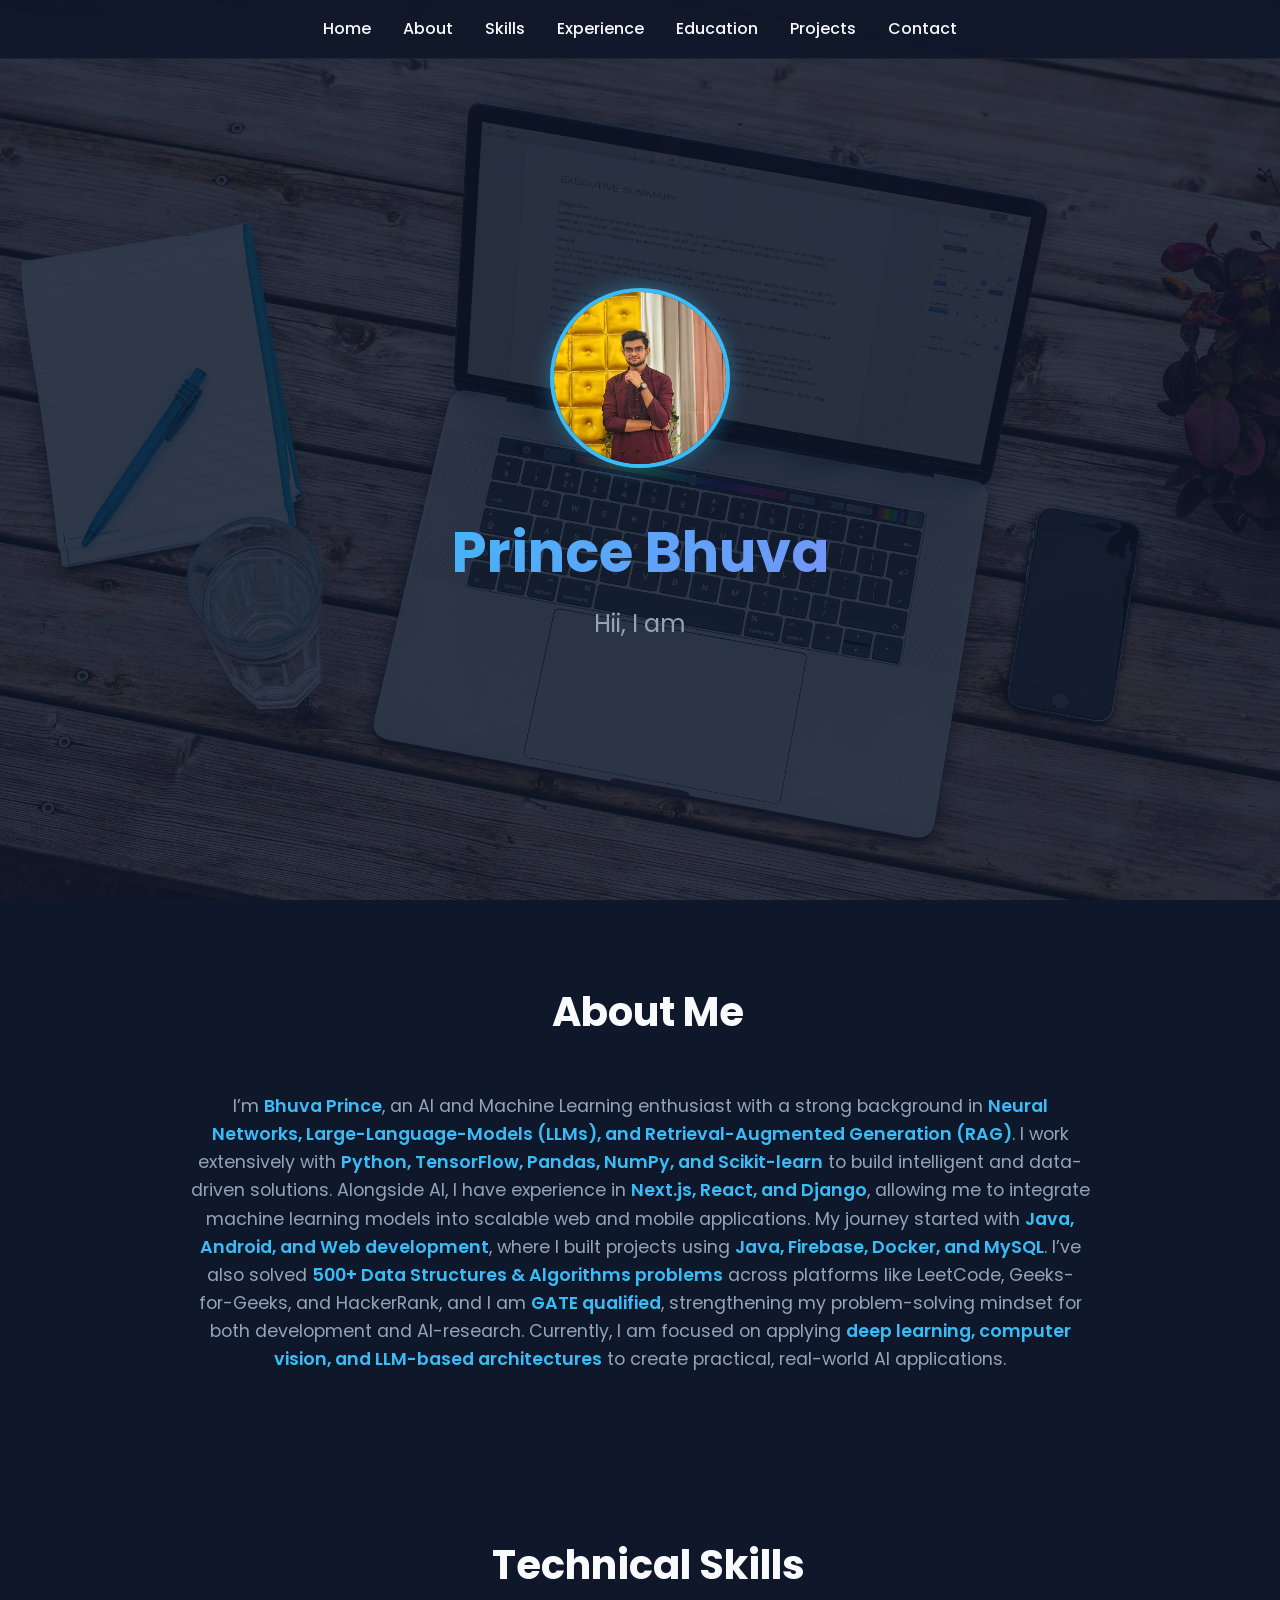
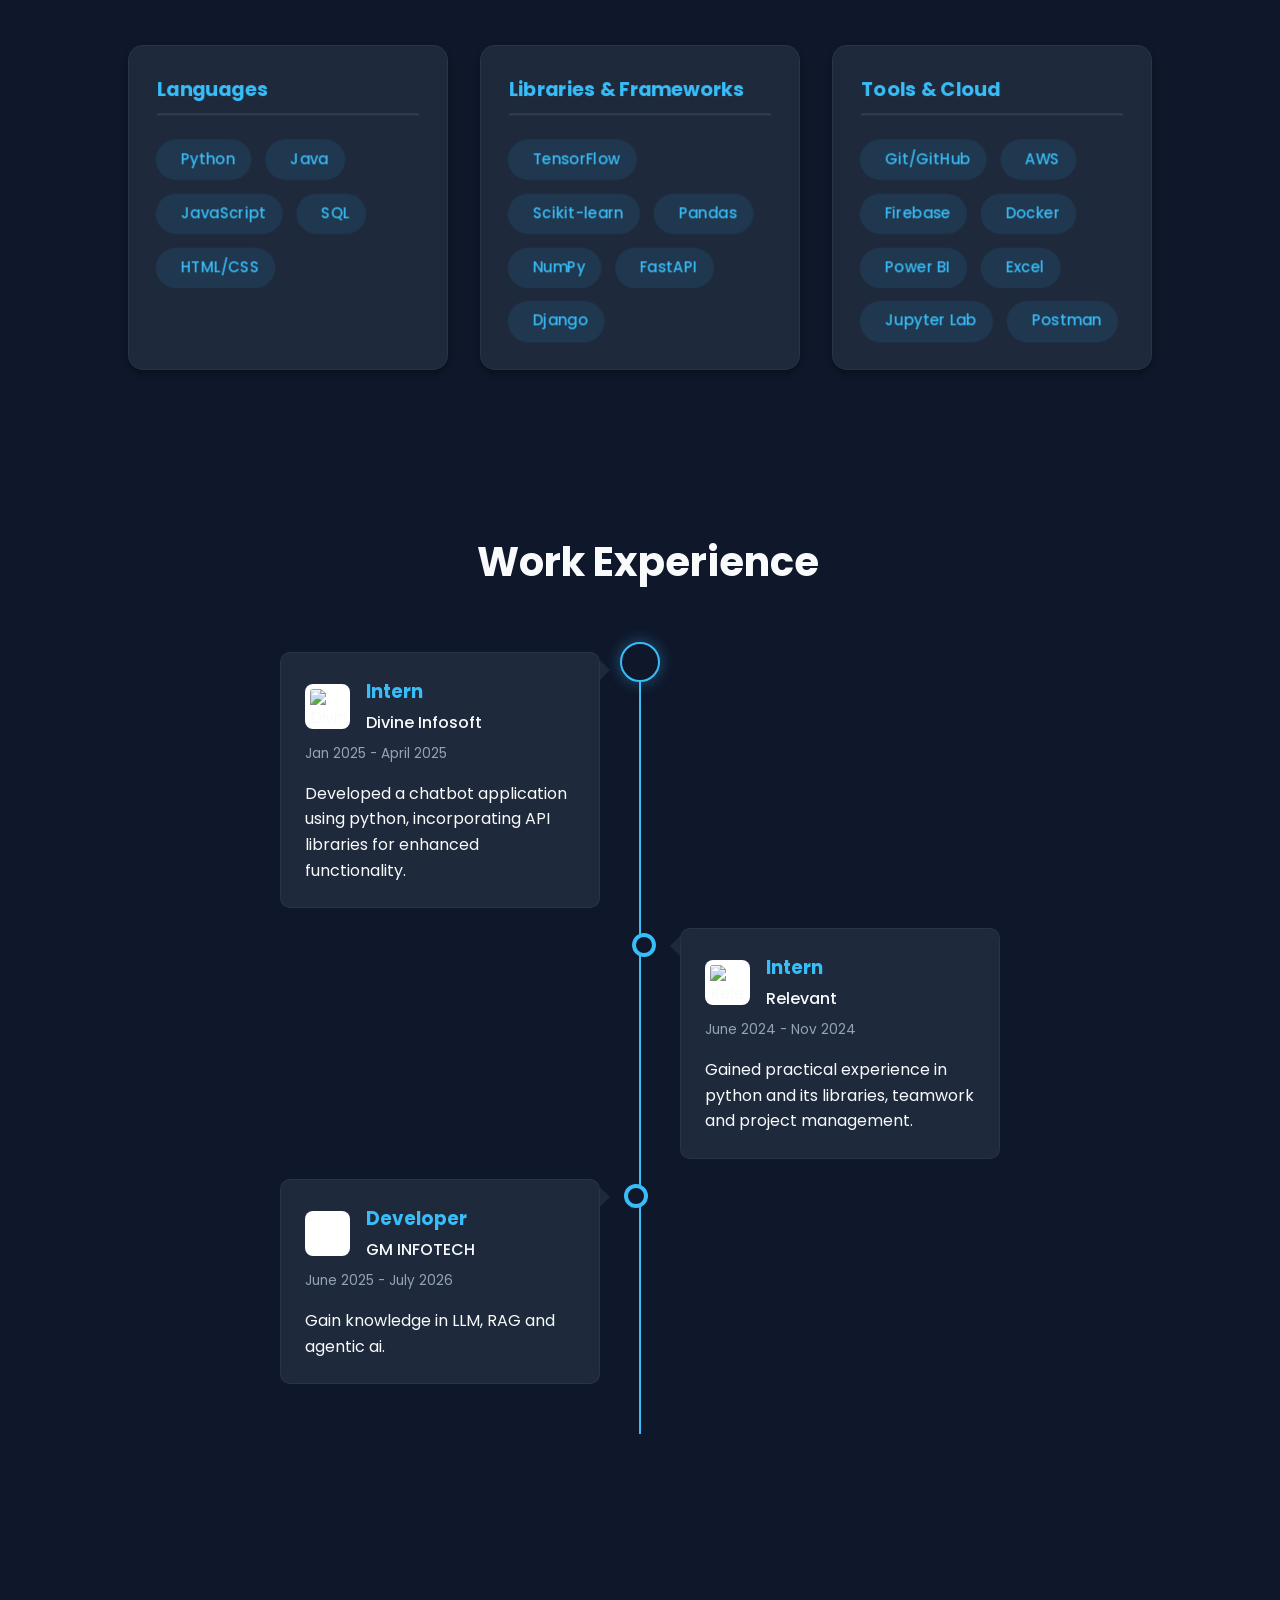
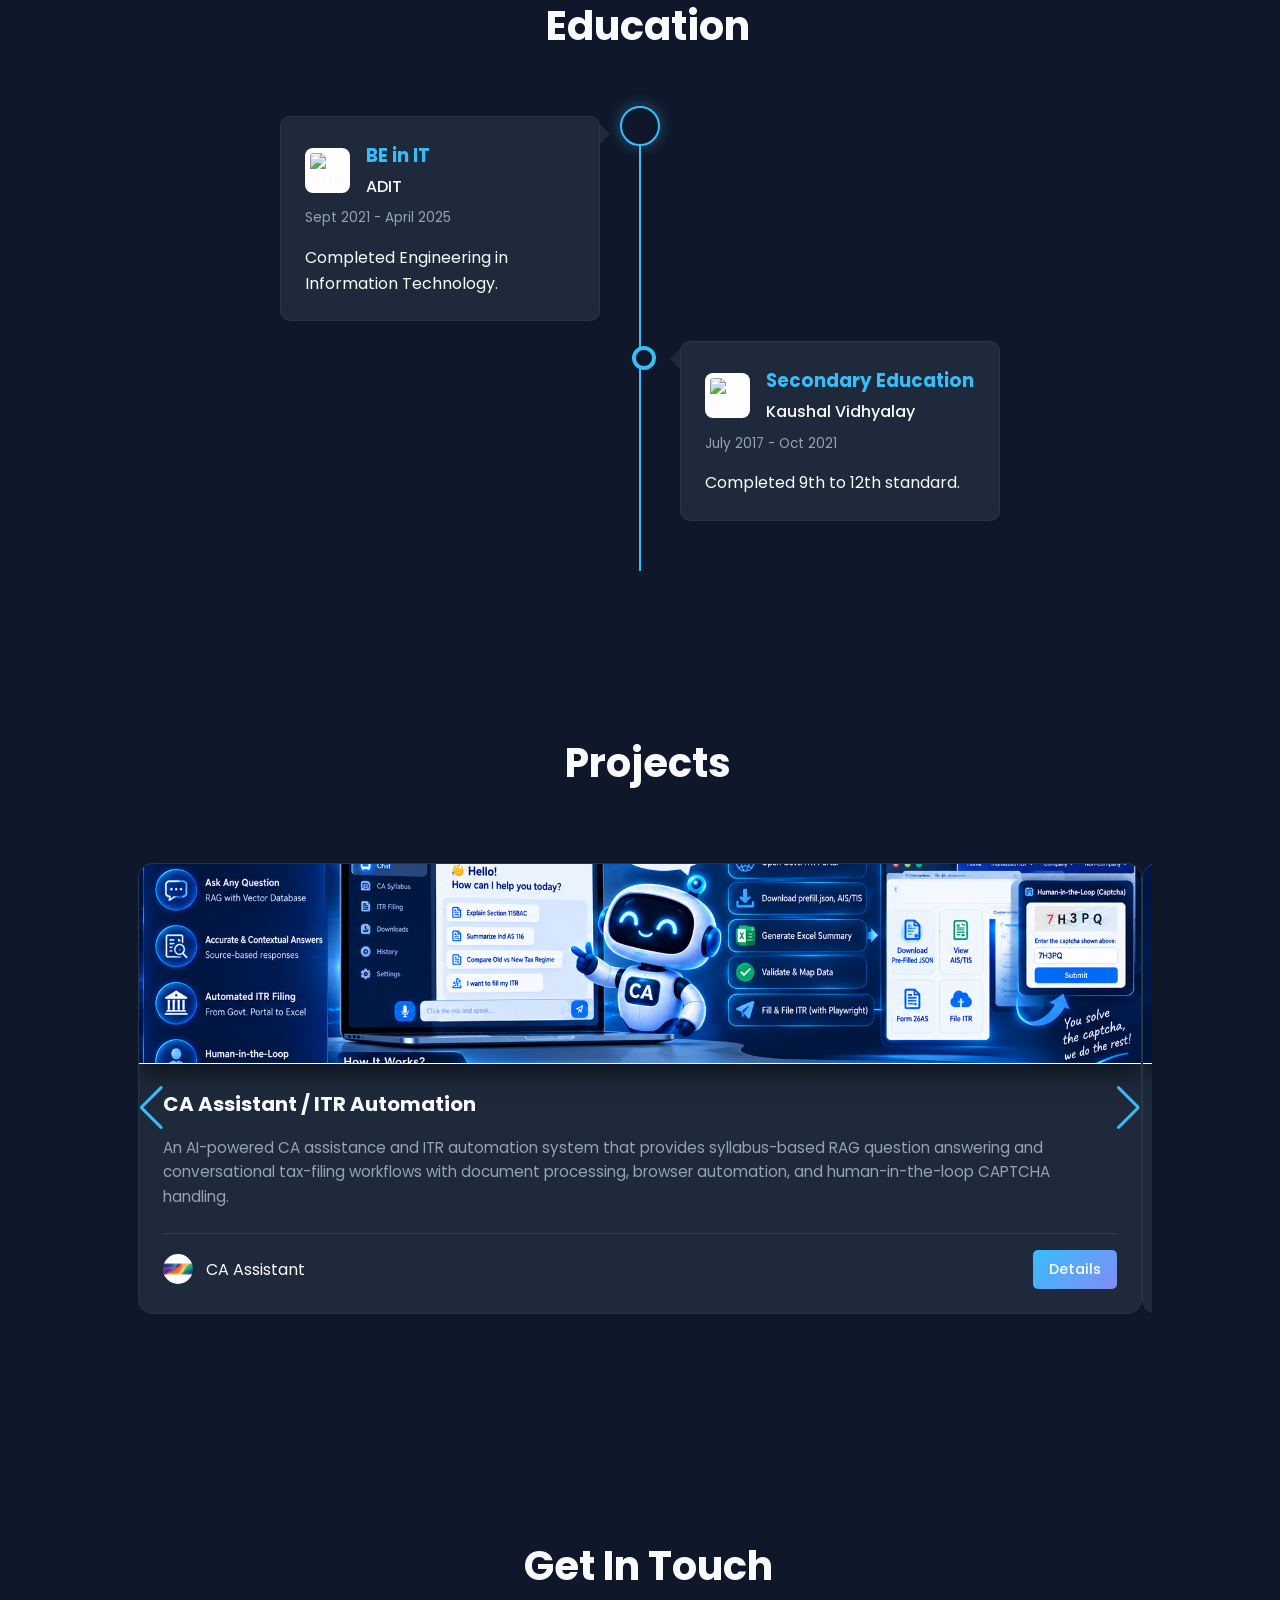
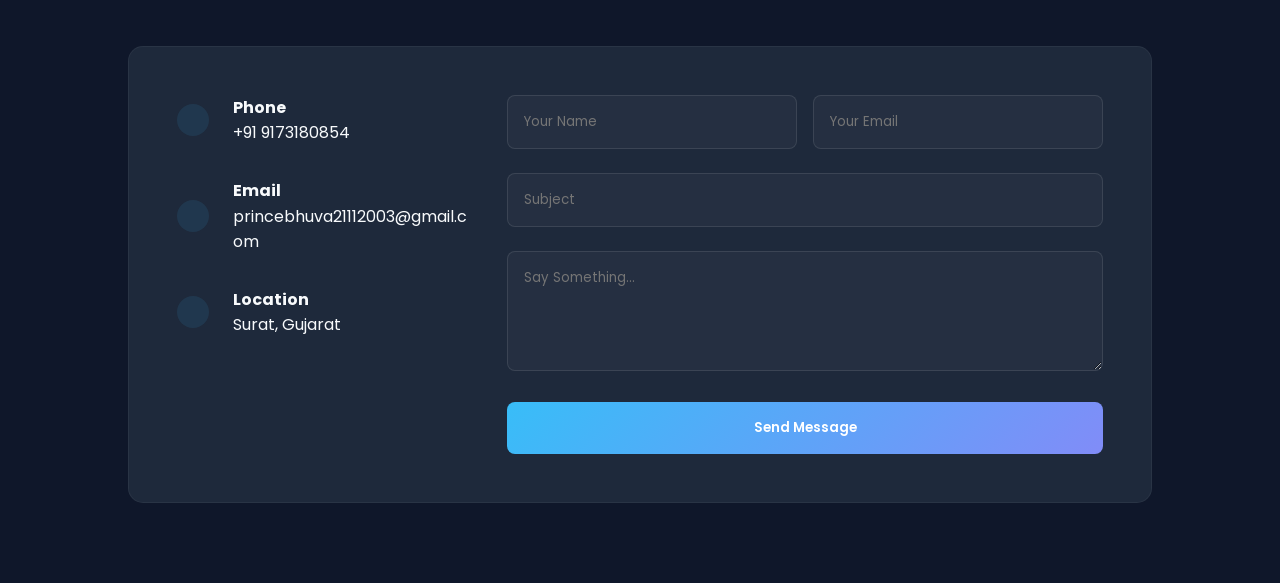
==== commit 1c3f1b27: "Update index.html" ====
--- a/index.html
+++ b/index.html
@@ -785,8 +785,6 @@
                         <span class="skill-tag"><i class="fa-solid fa-brain"></i> TensorFlow</span>
                         <span class="skill-tag"><i class="fa-solid fa-square-root-variable"></i> Scikit-learn</span>
                         <span class="skill-tag"><i class="fa-solid fa-table"></i> Pandas</span>
-                        <span class="skill-tag"><i class="fa-brands fa-react"></i> React.js</span>
-                        <span class="skill-tag"><i class="fa-solid fa-cubes"></i> Next.js</span>
                         <span class="skill-tag"><i class="fa-solid fa-calculator"></i> NumPy</span>
                         <span class="skill-tag"><i class="fa-solid fa-bolt"></i> FastAPI</span>
                         <span class="skill-tag"><i class="fa-brands fa-python"></i> Django</span>
@@ -799,6 +797,8 @@
                         <span class="skill-tag"><i class="fa-brands fa-aws"></i> AWS</span>
                         <span class="skill-tag"><i class="fa-solid fa-fire"></i> Firebase</span>
                         <span class="skill-tag"><i class="fa-brands fa-docker"></i> Docker</span>
+                        <span class="skill-tag"><i class="fa-solid fa-chart-column"></i> Power BI </span>
+                        <span class="skill-tag"><i class="fa-solid fa-file-excel"></i> Excel</span>
                         <span class="skill-tag"><i class="fa-solid fa-book"></i> Jupyter Lab</span>
                         <span class="skill-tag"><i class="fa-solid fa-satellite-dish"></i> Postman</span>
                     </div>
@@ -1108,4 +1108,4 @@
     </script>
 </body>
 
-</html>+</html>
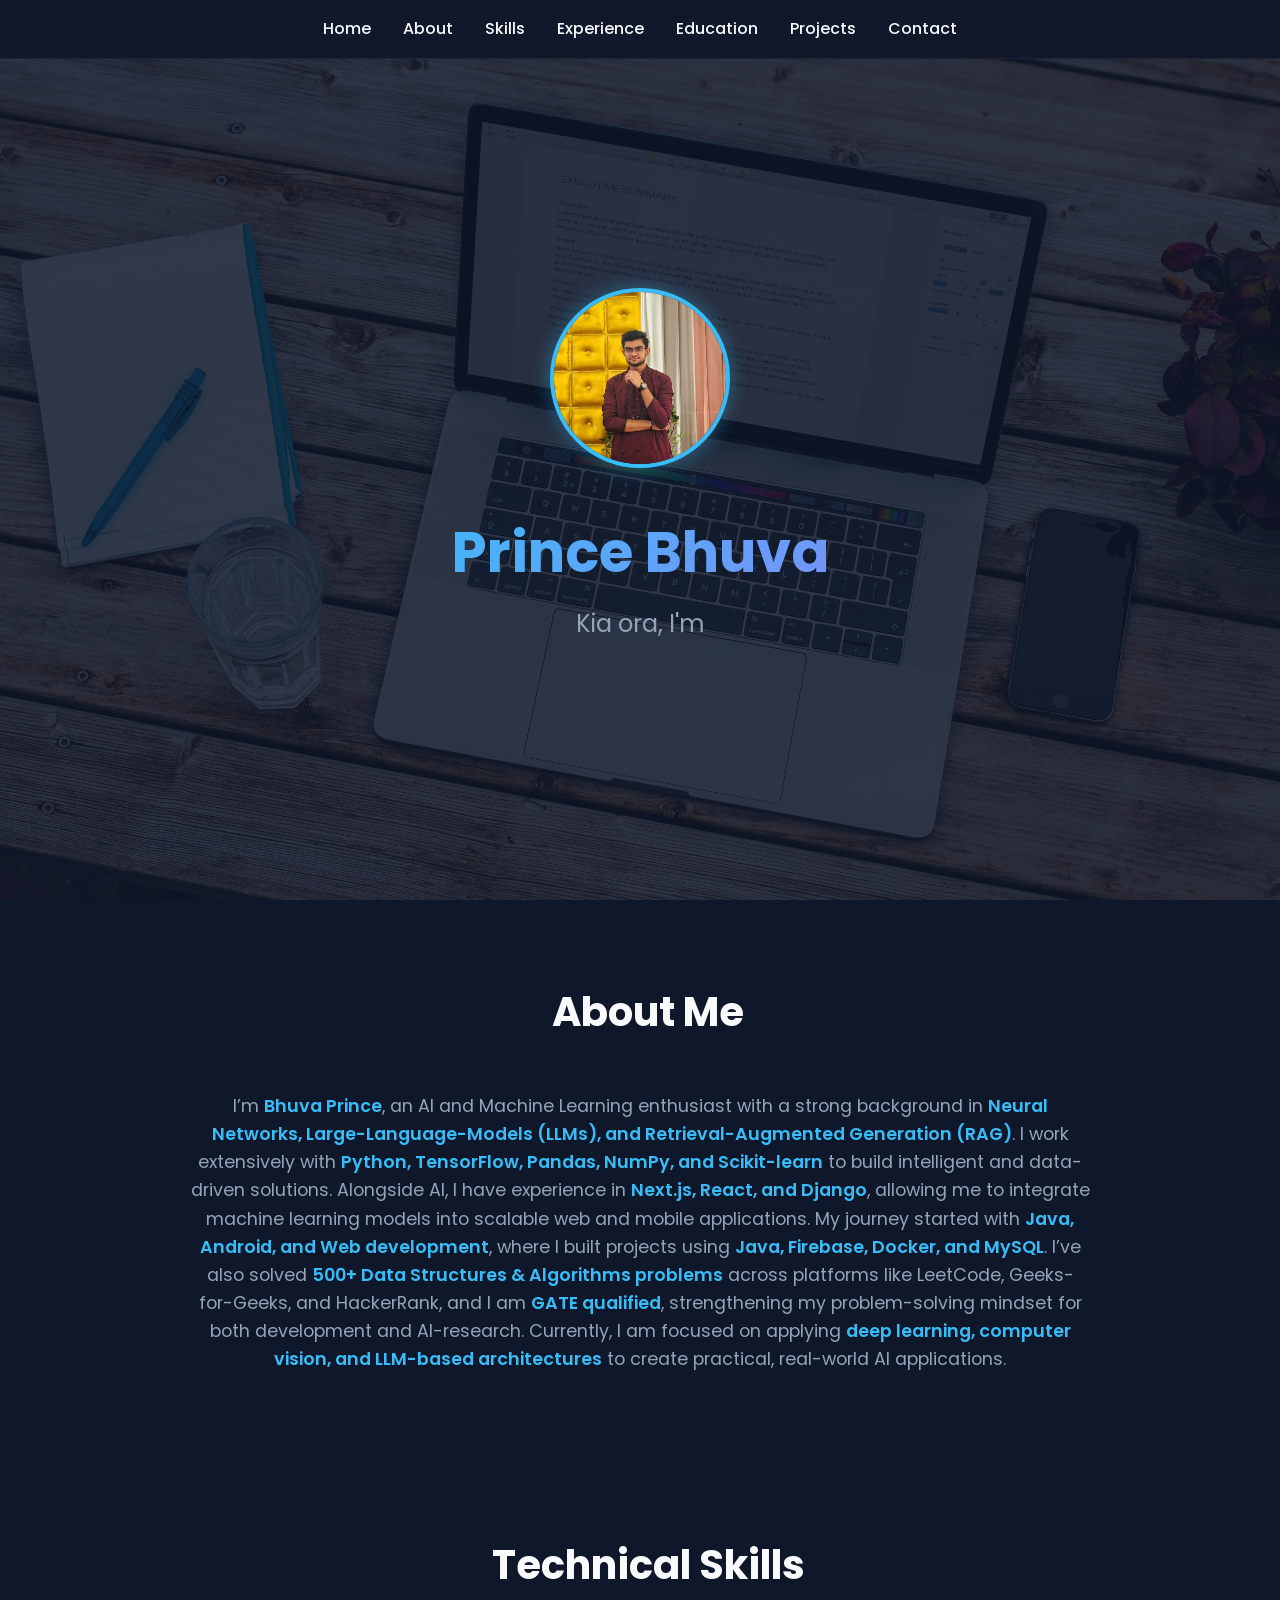
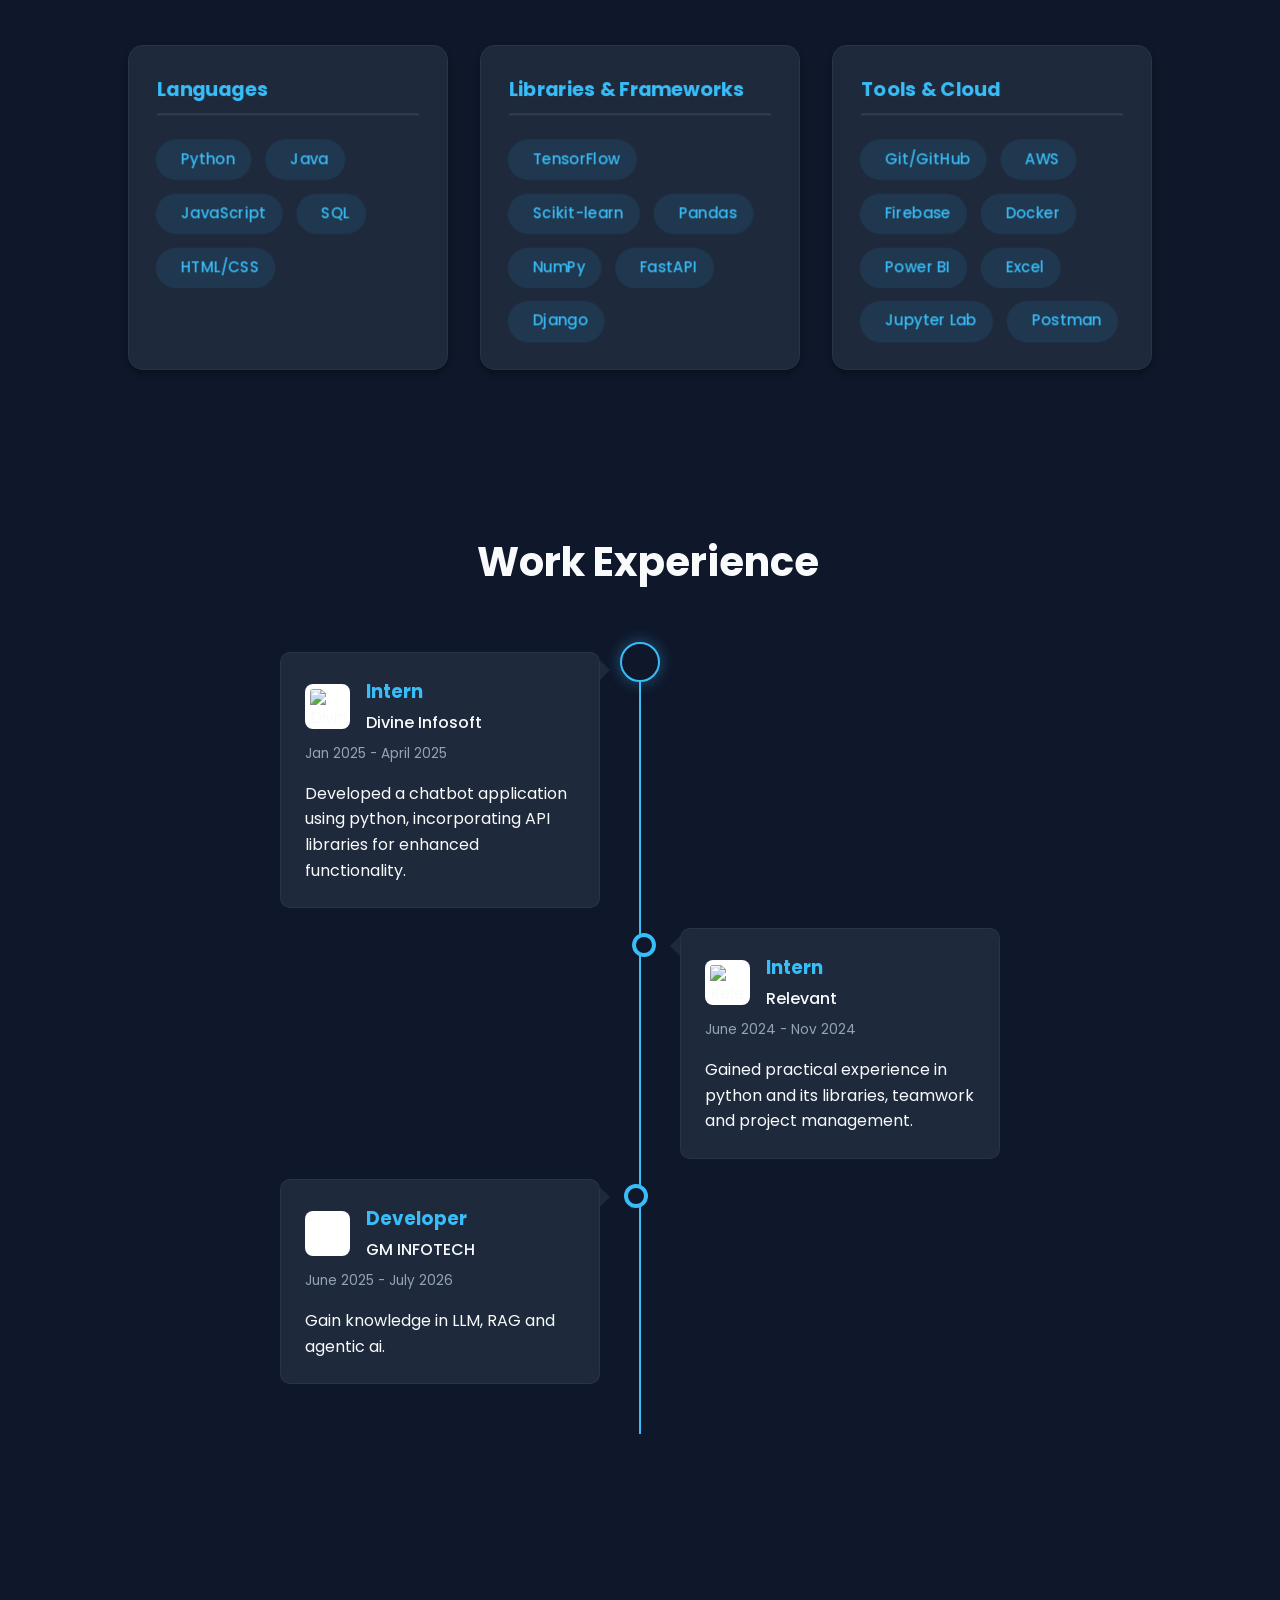
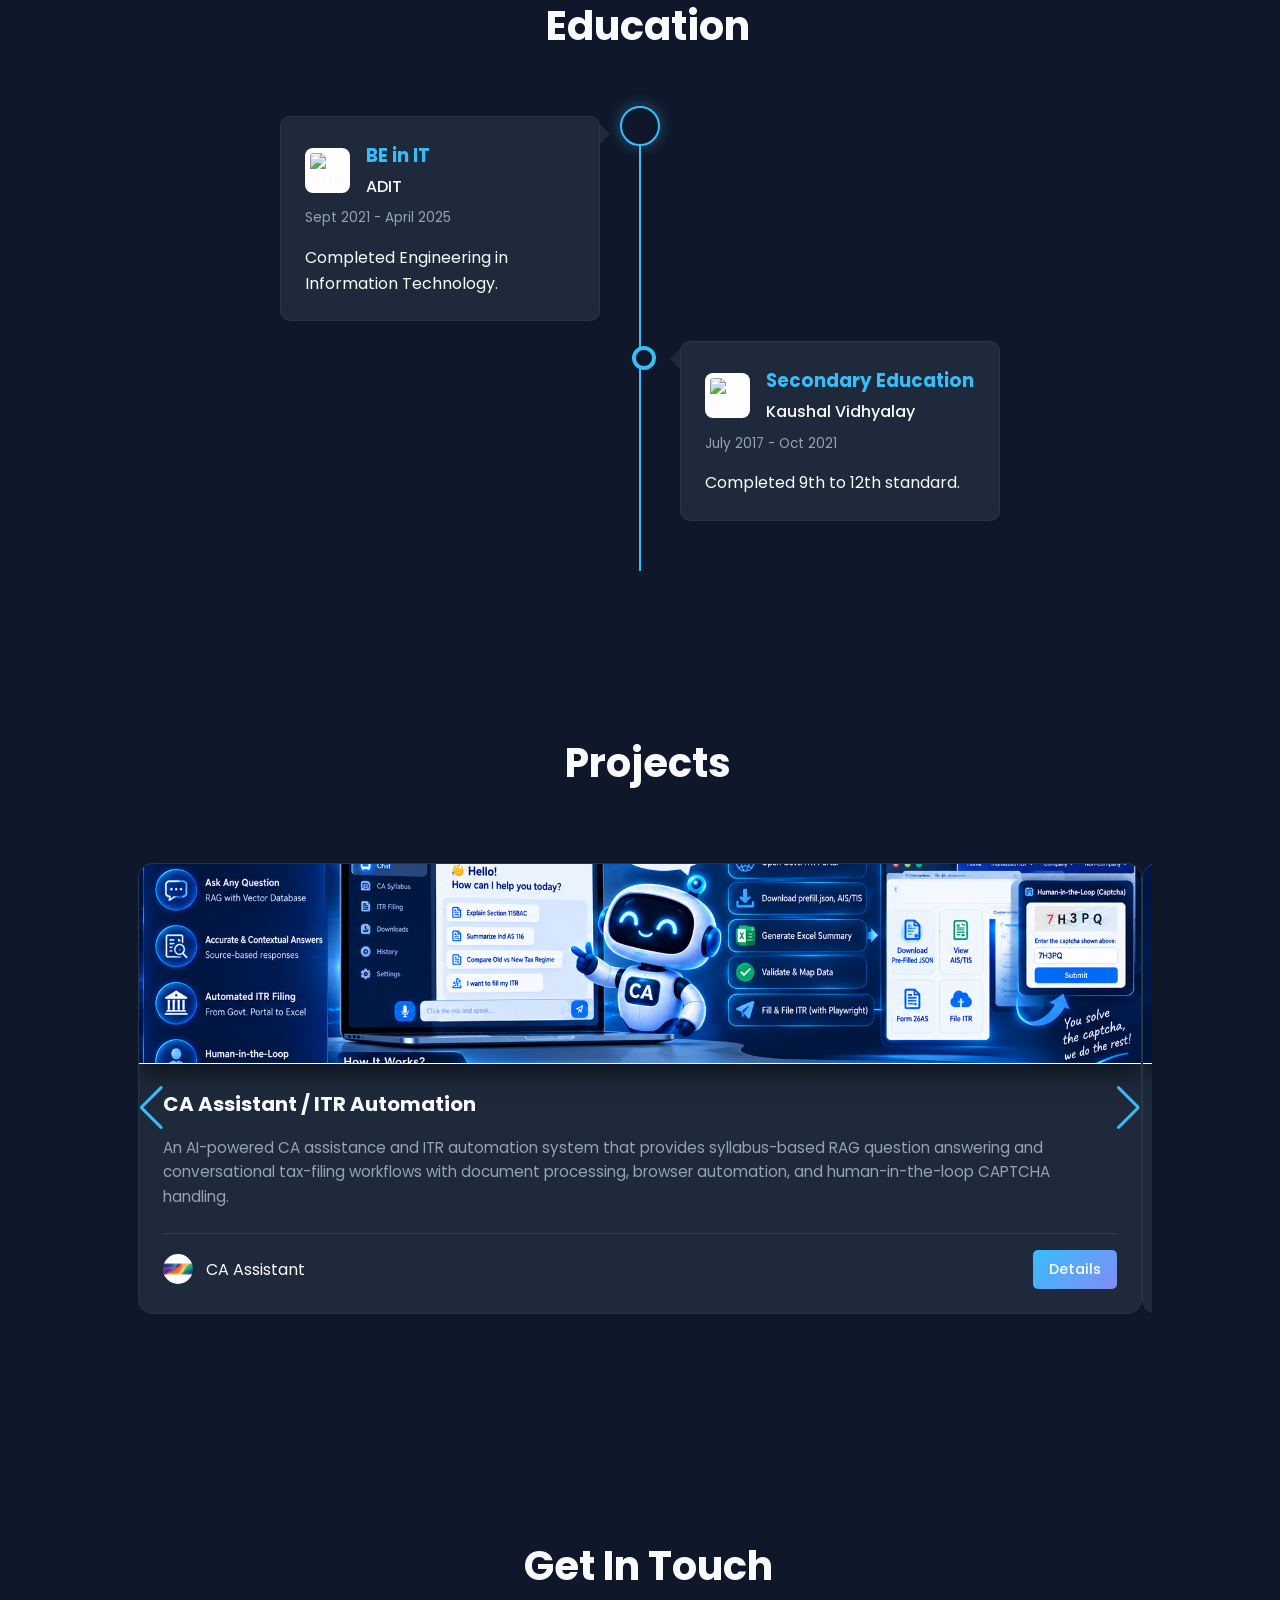
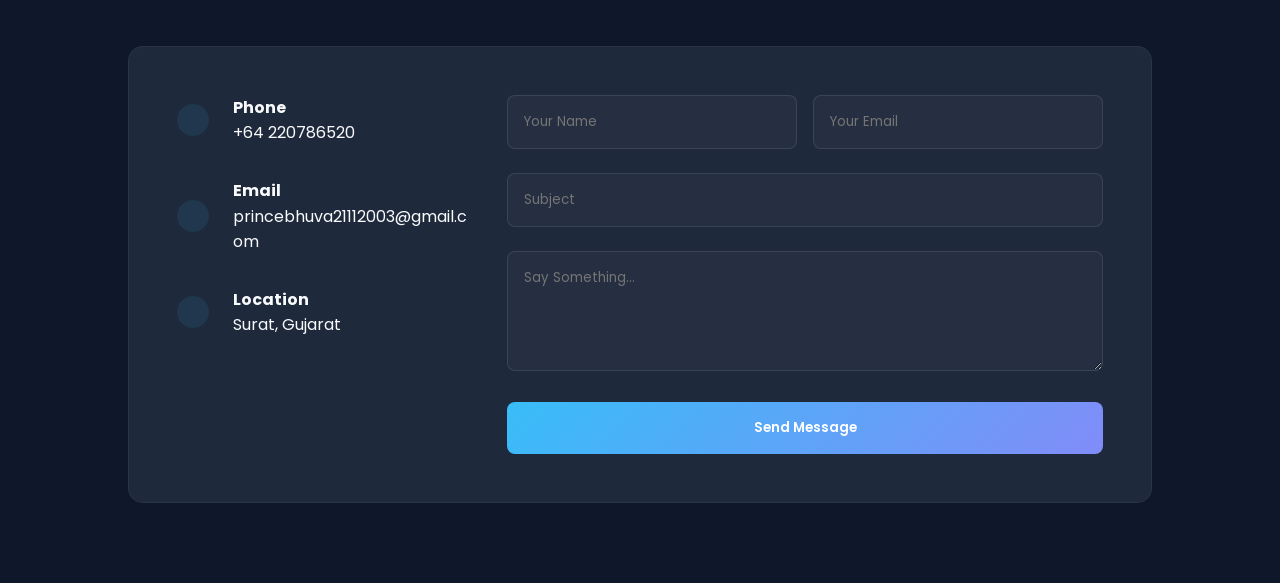
==== commit 84e8877b: "Update index.html" ====
--- a/index.html
+++ b/index.html
@@ -731,7 +731,7 @@
             <div id="hero-content">
                 <img src="Asset 11.png" alt="Prince Bhuva" class="profile-img">
                 <h1>Prince Bhuva</h1>
-                <p class="subtitle">Hii, I am <span id="auto-type" style="color: var(--accent)"></span></p>
+                <p class="subtitle"> Kia ora, I'm <span id="auto-type" style="color: var(--accent)"></span></p>
 
                 <div class="social-icons">
                     <a
@@ -1000,7 +1000,7 @@
                     <div class="info-item"><i class="fa-solid fa-phone"></i>
                         <div>
                             <h4>Phone</h4>
-                            <p>+91 9173180854</p>
+                            <p>+64 220786520</p>
                         </div>
                     </div>
                     <div class="info-item"><i class="fa-solid fa-envelope"></i>
@@ -1050,7 +1050,7 @@
 
         // Typing Effect
         new Typed('#auto-type', {
-            strings: ['Android Developer', 'Web Developer', 'AI / ML Developer'],
+            strings: ['Data Analyst Developer','AI / ML Developer'],
             typeSpeed: 100, backSpeed: 50, loop: true
         });
 
